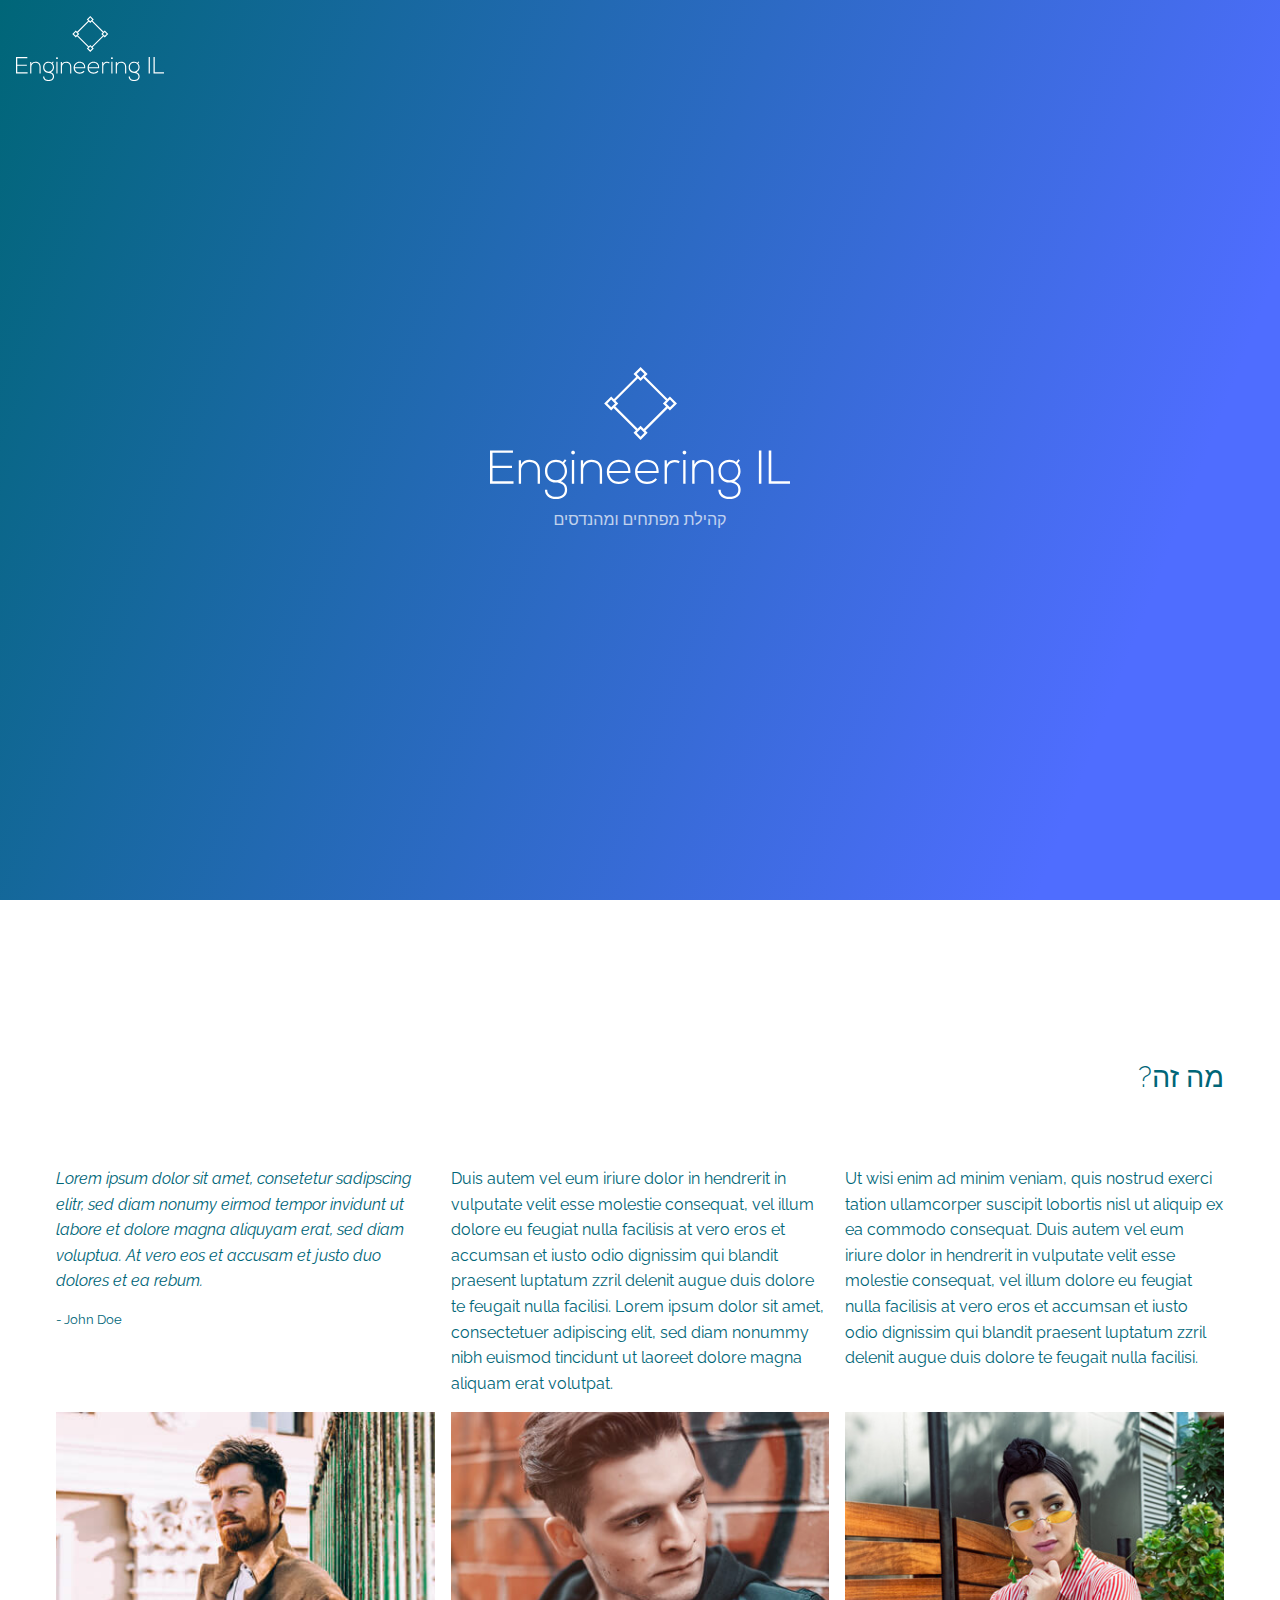
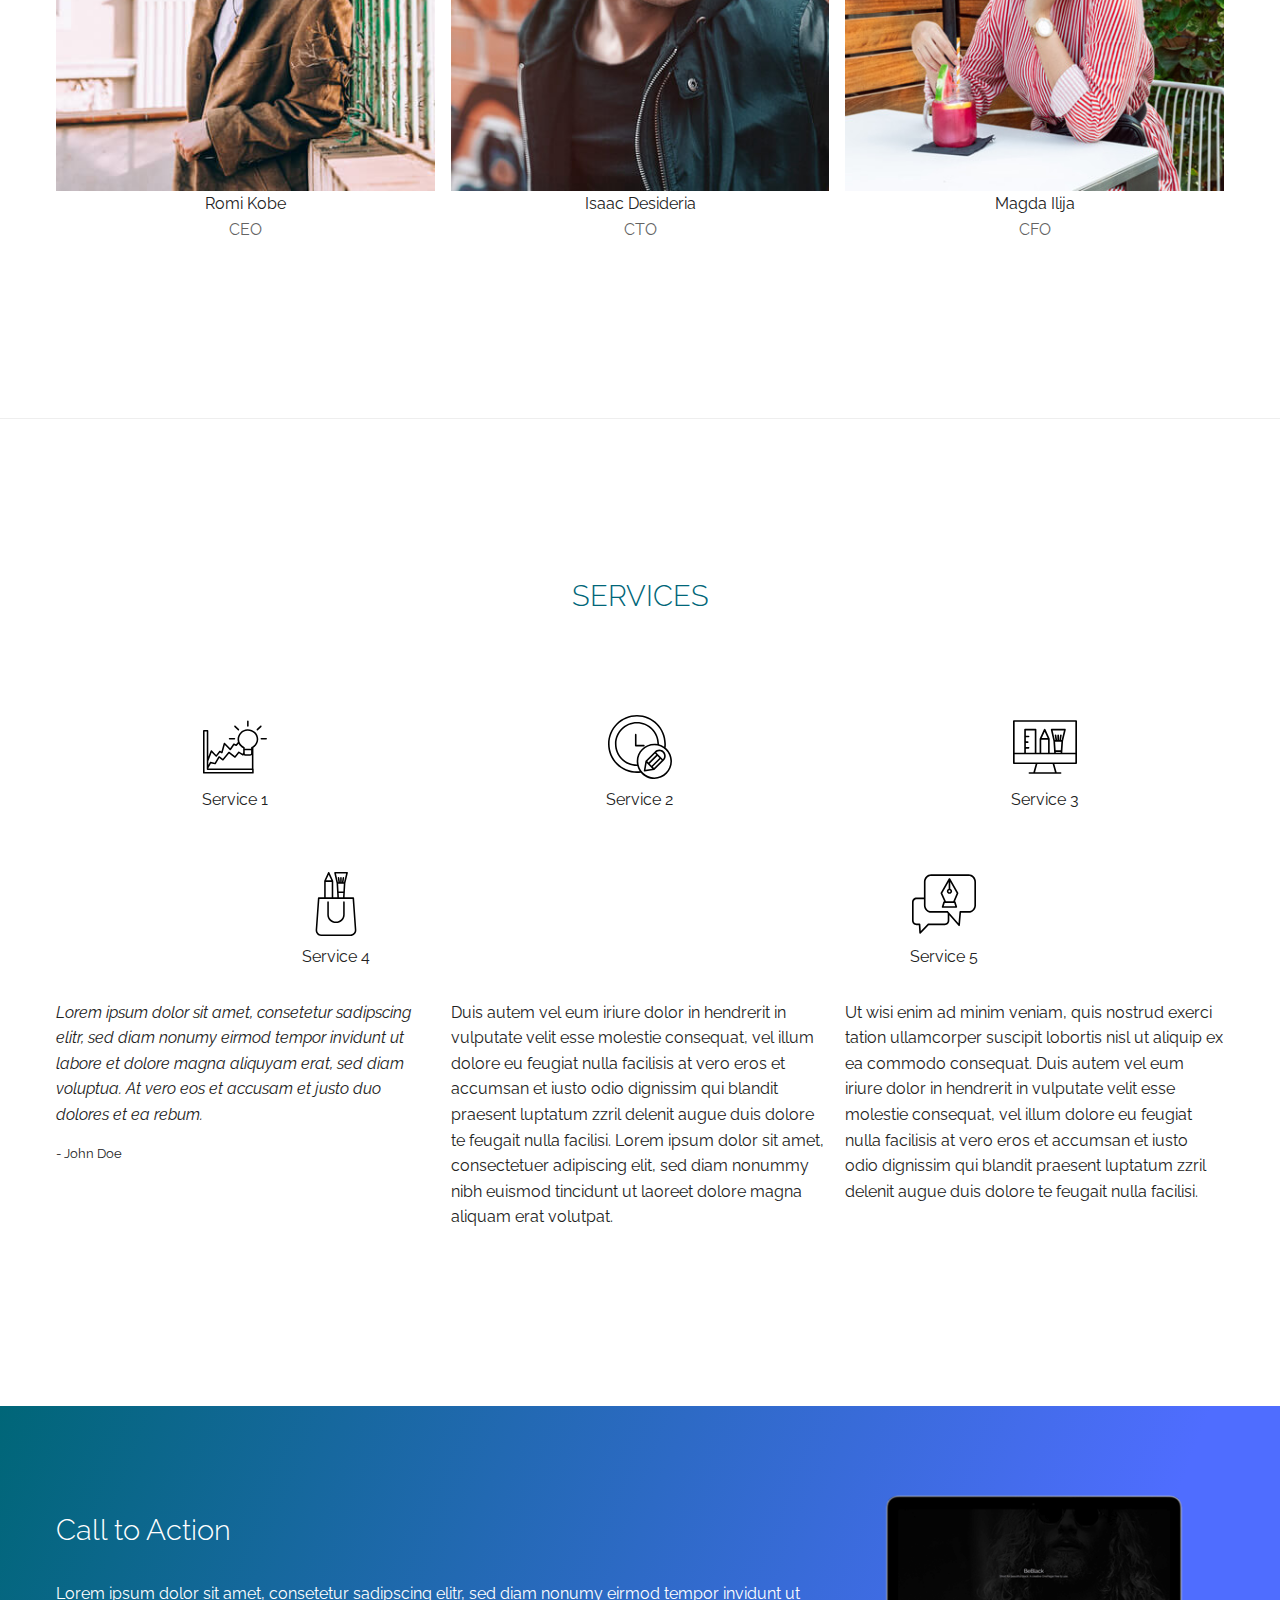
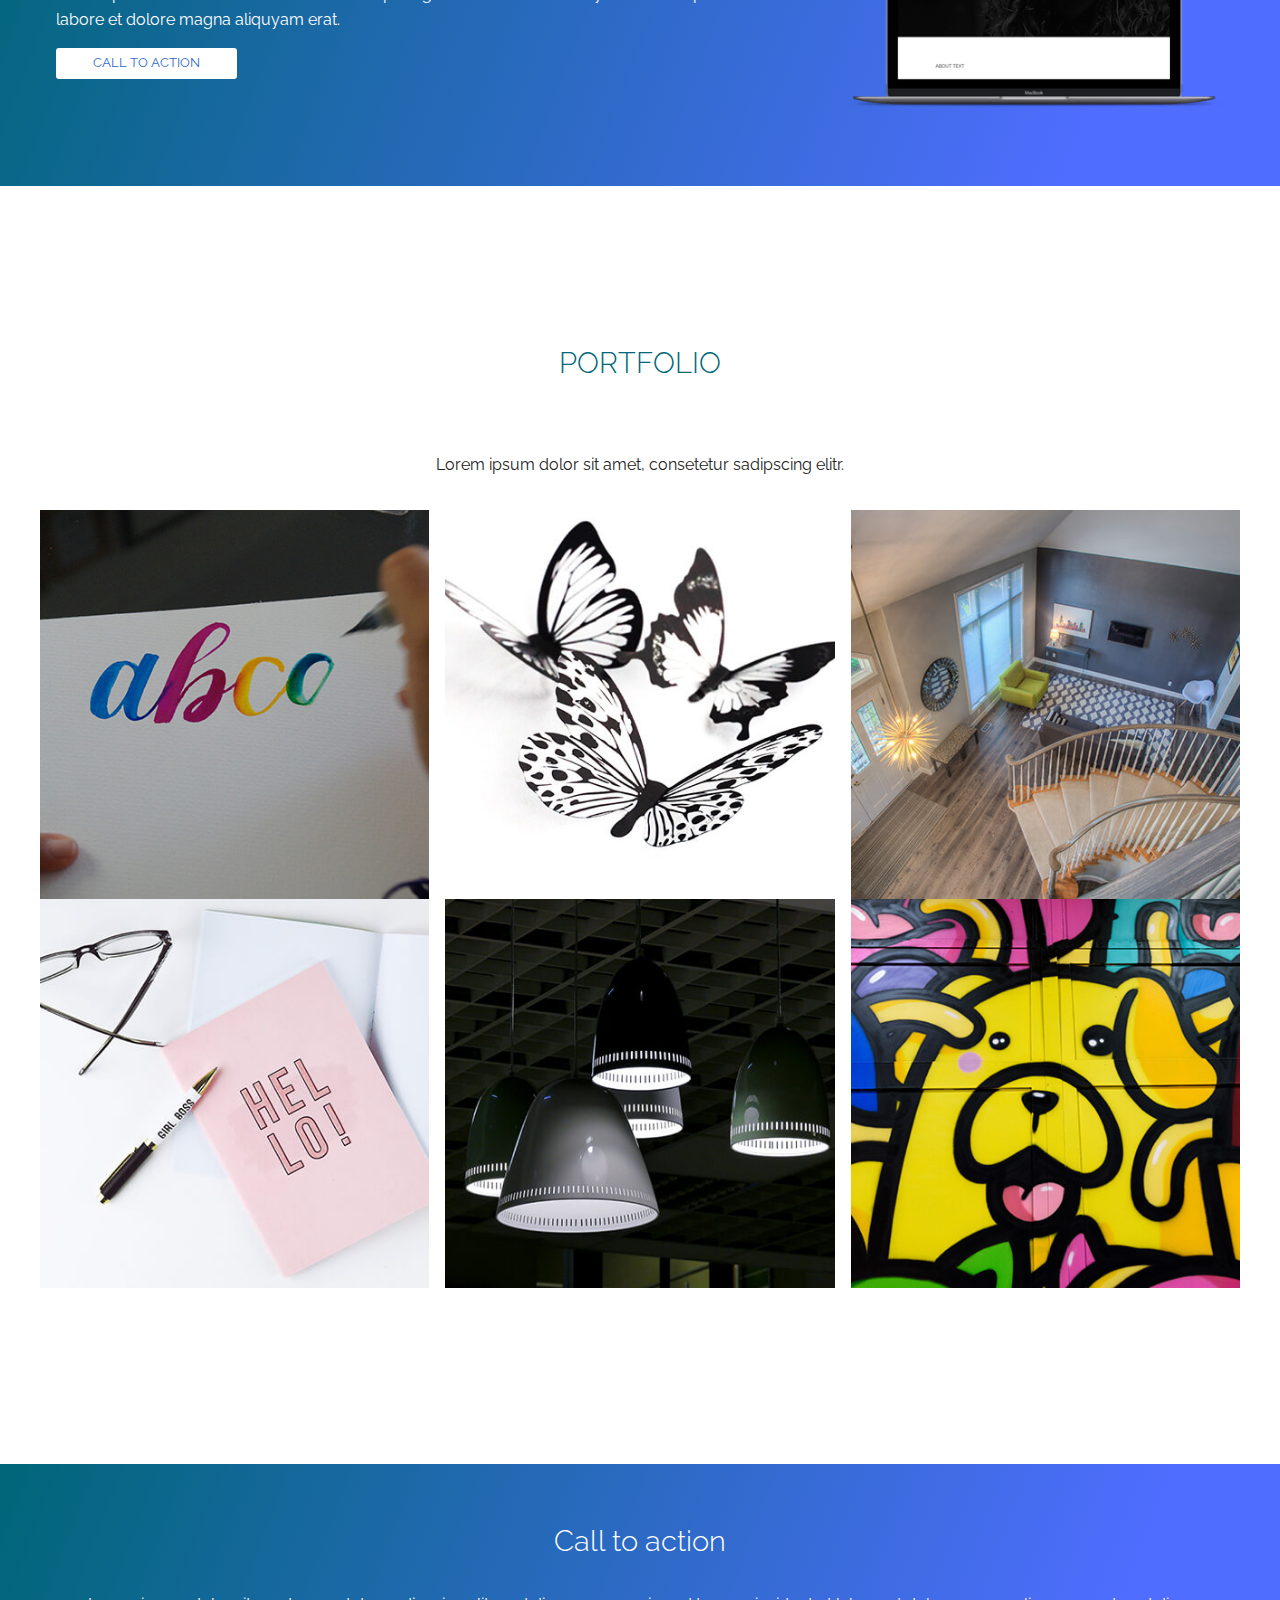
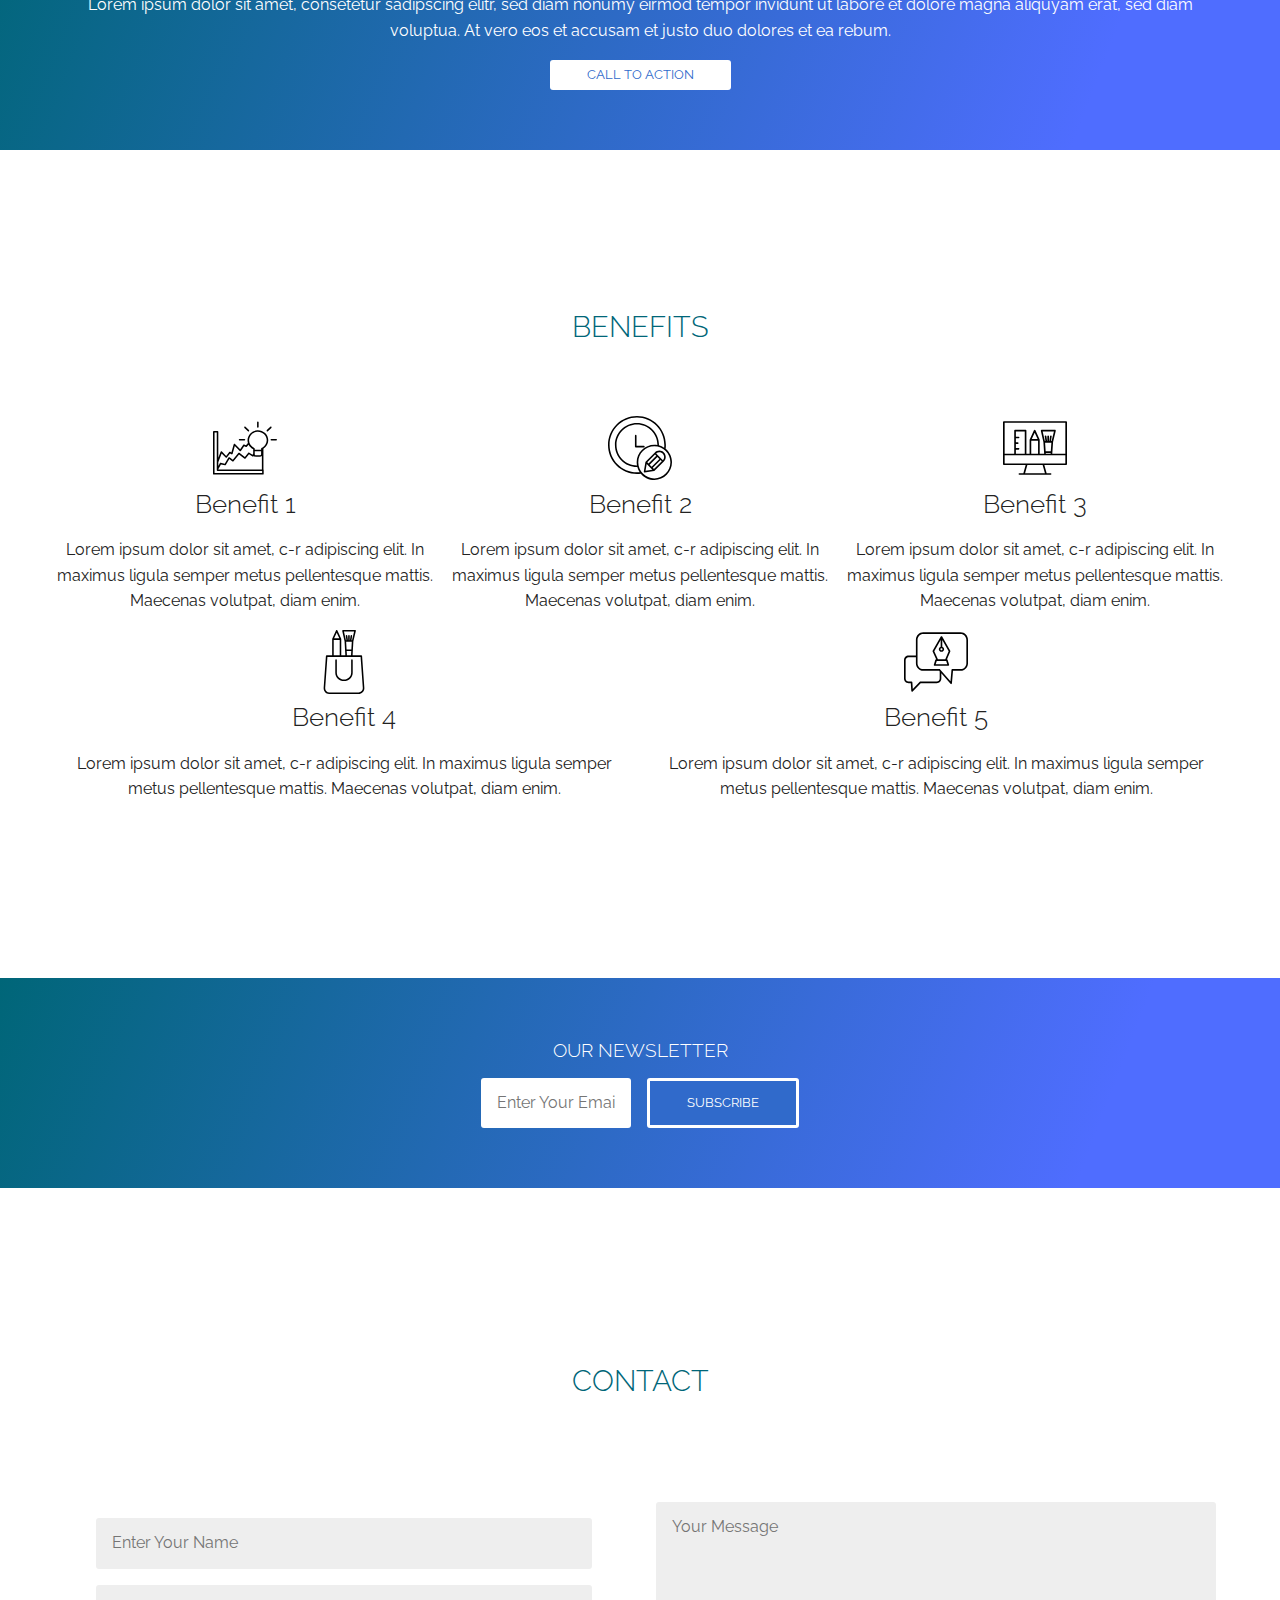
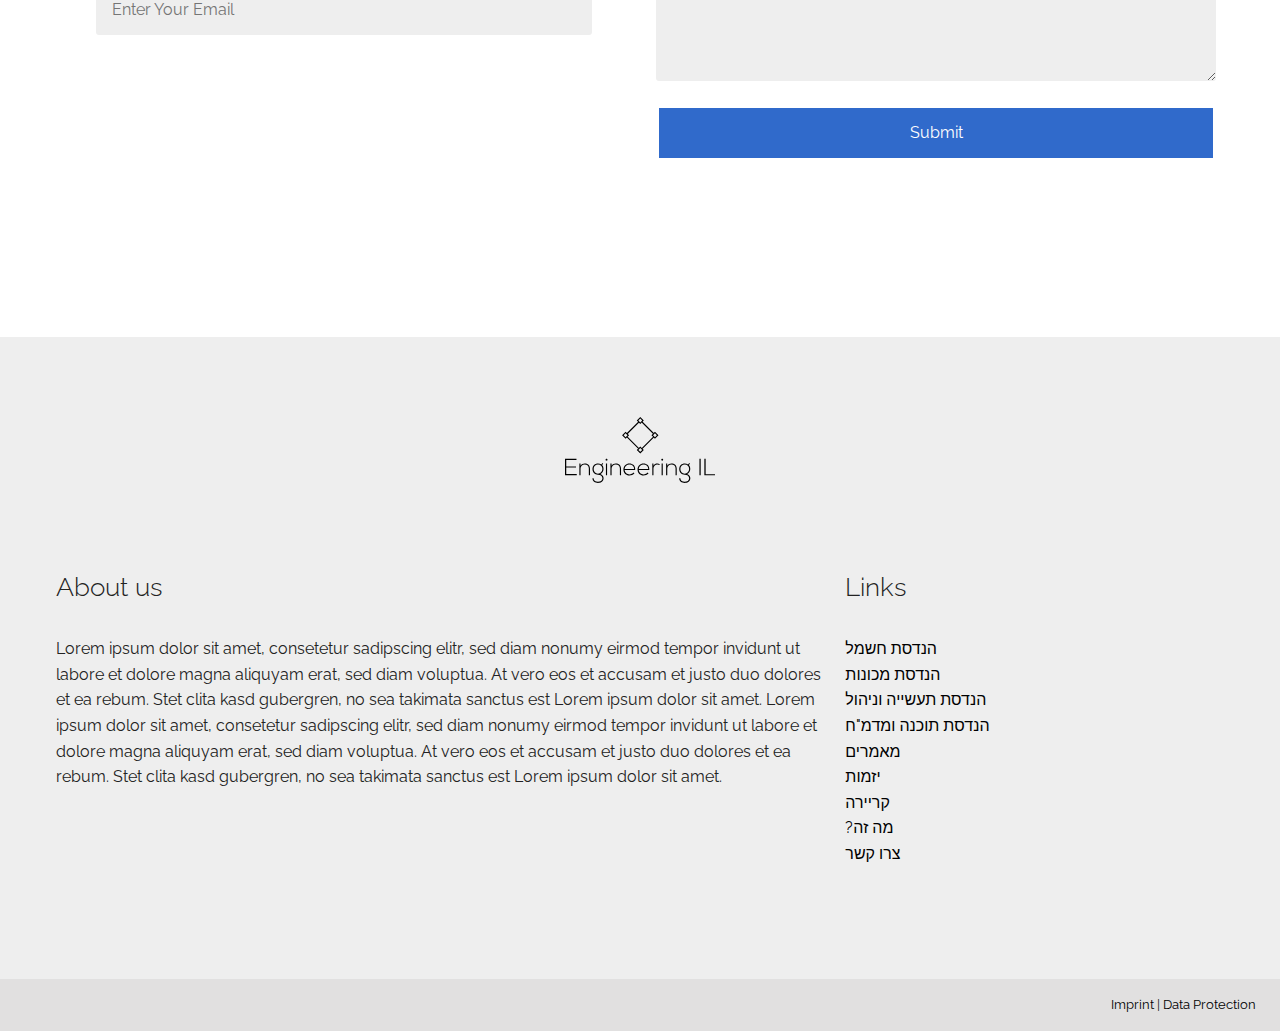
==== index.html @ 6adc267a "uploading website to github" ====
<!DOCTYPE html>
<html lang="de-DE" prefix="og: http://ogp.me/ns#">
    <meta charset="UTF-8">
    <title>Enginnering IL</title>
    <meta name="description" content="Engineering IL - Community of Engineers to grow and develop">
    <!-- <link rel="author" href="https://lautenschlager.de" /> -->
    <link rel="icon" type="image/png" sizes="32x32" href="img/favicon.png"> <!-- Thats the Icon on near the tab name  -->
    <link rel="stylesheet" type="text/css" href="css/normalize.min.css" media="all" />
    <link href="https://fonts.googleapis.com/css?family=Raleway&display=swap" rel="stylesheet">
    <link rel="stylesheet" type="text/css" href="css/flexboxgrid.css" media="all" />
    <link rel="stylesheet" type="text/css" href="css/theme.css" media="all" />
    <link rel="stylesheet" href="https://cdn.jsdelivr.net/npm/bootstrap@4.5.3/dist/css/bootstrap.min.css" integrity="sha384-TX8t27EcRE3e/ihU7zmQxVncDAy5uIKz4rEkgIXeMed4M0jlfIDPvg6uqKI2xXr2" crossorigin="anonymous">
<meta name="viewport" content="widthd=evice-width, initial-scale=1.0" />
</head>
<body>
    <header class="fade-in">
        <div class="navigation-bar flex middle-xs eu_navbar">
            <a href ="index.html"><img  src="logo/vector/default-monochrome-white.svg" class="logo"></a>
            <nav class="end-xs eu_navbar">
                <ul>
                    <li class="dropdown"> <!-- Electrical and Electronics Engineering -->
                        <a href="#" class="dropdown-toggle eu_white_navbarbutton" data-toggle="dropdown" aria-haspopup="true" aria-expanded="false">הנדסת חשמל<span class="caret"></span></a>
                        <ul class="eu_bt dropdown-menu" aria-labelledby="dropdownMenuButton">
                            <li><a class="dropdown-item" href="#">AI</a></li><br>
                            <li><a class="dropdown-item" href="#">מיחשוב קונטי</a></li>
                            <li><a class="dropdown-item" href="#">אלקטרואופטיקה</a></li>
                            <li><a class="dropdown-item" href="#">Chip Design & VLSI</a></li>
                            <li><a class="dropdown-item" href="#">Semiconductors</a></li><br>
                            <li><a class="dropdown-item" href="#">RF</a></li>

                        </ul>
                    </li>

                    <li> <!-- Mechanical Engineering -->
                        <li class="dropdown">
                        <a href="#" class="dropdown-toggle eu_white_navbarbutton" data-toggle="dropdown" aria-haspopup="true" aria-expanded="false">הנדסת מכונות<span class="caret"></span></a>
                        <ul class="eu_bt dropdown-menu" aria-labelledby="dropdownMenuButton">
                            <li><a class="dropdown-item" href="#">placeholder</a></li><br>
                            <li><a class="dropdown-item" href="#">placeholder</a></li>
                            <li><a class="dropdown-item" href="#">placeholder</a></li>
                            <li><a class="dropdown-item" href="#">placeholder</a></li>
                            <li><a class="dropdown-item" href="#">placeholder</a></li><br>
                            <li><a class="dropdown-item" href="#">placeholder</a></li>

                        </ul>
                    </li>

                    <li class="dropdown"><!--  Material Engineering -->
                        <a href="#" class="dropdown-toggle eu_white_navbarbutton" data-toggle="dropdown" aria-haspopup="true" aria-expanded="false">הנדסת חומרים<span class="caret"></span></a>
                        <ul class="eu_bt dropdown-menu" aria-labelledby="dropdownMenuButton">
                            <li><a class="dropdown-item" href="#">placeholder</a></li><br>
                            <li><a class="dropdown-item" href="#">placeholder</a></li>
                            <li><a class="dropdown-item" href="#">placeholder</a></li>
                            <li><a class="dropdown-item" href="#">placeholder</a></li>
                            <li><a class="dropdown-item" href="#">placeholder</a></li><br>
                            <li><a class="dropdown-item" href="#">placeholder</a></li>
                        </ul>
                    </li>

                    <li class="dropdown"> <!-- Industrial Engineering and Management  -->
                        <a href="#" class="dropdown-toggle eu_white_navbarbutton" data-toggle="dropdown" aria-haspopup="true" aria-expanded="false">הנדסת תעשייה וניהול<span class="caret"></span></a>
                        <ul class="eu_bt dropdown-menu" aria-labelledby="dropdownMenuButton">
                            <li><a class="dropdown-item" href="#">placeholder</a></li><br>
                            <li><a class="dropdown-item" href="#">placeholder</a></li>
                            <li><a class="dropdown-item" href="#">placeholder</a></li>
                            <li><a class="dropdown-item" href="#">placeholder</a></li>
                            <li><a class="dropdown-item" href="#">placeholder</a></li><br>
                            <li><a class="dropdown-item" href="#">placeholder</a></li>
                        </ul>
                    </li>

                    <li class="dropdown"> <!-- Computer Science,Soteware Engineering and Information Systems -->
                        <a href="#" class="dropdown-toggle eu_white_navbarbutton" data-toggle="dropdown" aria-haspopup="true" aria-expanded="false">תוכנה מדמ"ח ומערכות מידע<span class="caret"></span></a>
                        <ul class="eu_bt dropdown-menu" aria-labelledby="dropdownMenuButton">
                            <li><a class="dropdown-item" href="#">placeholder</a></li><br>
                            <li><a class="dropdown-item" href="#">placeholder</a></li>
                            <li><a class="dropdown-item" href="#">placeholder</a></li>
                            <li><a class="dropdown-item" href="#">placeholder</a></li>
                            <li><a class="dropdown-item" href="#">placeholder</a></li><br>
                            <li><a class="dropdown-item" href="#">placeholder</a></li>
                        </ul>
                    </li>

                    <li class="dropdown"> <!-- Scientific articles -->
                        <a href="#" class="dropdown-toggle eu_white_navbarbutton" data-toggle="dropdown" aria-haspopup="true" aria-expanded="false">מאמרים<span class="caret"></span></a>
                        <ul class="eu_bt dropdown-menu" aria-labelledby="dropdownMenuButton">
                            <li><a class="dropdown-item" href="#">placeholder</a></li><br>
                            <li><a class="dropdown-item" href="#">placeholder</a></li>
                            <li><a class="dropdown-item" href="#">placeholder</a></li>
                            <li><a class="dropdown-item" href="#">placeholder</a></li>
                            <li><a class="dropdown-item" href="#">placeholder</a></li><br>
                            <li><a class="dropdown-item" href="#">placeholder</a></li>
                        </ul>
                    </li>

                    <li><a class="eu_white_navbarbutton"  href="#benefits">יזמות</a></li> <!-- Entrepreneurship -->

                    <li class="dropdown">
                        <a href="#" class="dropdown-toggle eu_white_navbarbutton" data-toggle="dropdown" aria-haspopup="true" aria-expanded="false">קריירה<span class="caret"></span></a>
                        <ul class="eu_bt dropdown-menu" aria-labelledby="dropdownMenuButton">
                            <li><a class="dropdown-item" href="#">placeholder</a></li><br>
                            <li><a class="dropdown-item" href="#">placeholder</a></li>
                            <li><a class="dropdown-item" href="#">placeholder</a></li>
                            <li><a class="dropdown-item" href="#">placeholder</a></li>
                            <li><a class="dropdown-item" href="#">placeholder</a></li><br>
                            <li><a class="dropdown-item" href="#">placeholder</a></li>
                        </ul><!-- Career and Jobs -->
                    </li>

                    <li class="eu_navbuffer"><a  href="#benefits"></a></li> <!-- buffer -->

                    <li><a class="eu_white_navbarbutton"  href="whatda.html">?מה זה</a></li> <!-- What da? -->

                    <li><a class="eu_white_navbarbutton"  href="#contact">צרו קשר</a></li> <!-- Contact -->

                    <li><a class="eu_white_navbarbutton"  href="theCrew.html">מי אנחנו</a></li><!-- The crew -->
                </ul>
            </nav>
        </div>
              <div class="hero flex middle-xs" style="background-image: linear-gradient(111deg, rgba(0,102,120,1) 0%, rgba(79,109,255,1) 85%);
            }">
            <div class="hero-text">
                <img src="logo/vector/default-monochrome-white.svg" class="middle-xs">
                <p>קהילת מפתחים ומהנדסים</p>
                
              
            </div>
        </div>
    </header>
<div class="wrapper">
    <main>
        <section class="intro" id="about-us">
            <div class="container">
                <div class="row">
                    <div class="col-md">
                        <h2 class="section-title tr">?מה זה</h2>
                    </div>
                </div>
                <div class="row margin-bottom ">
                    <div class="col-md">
                        <p class="highlight section-text">Lorem ipsum dolor sit amet, consetetur sadipscing elitr, sed diam nonumy eirmod tempor invidunt ut labore et dolore magna aliquyam erat, sed diam voluptua. At vero eos et accusam et justo duo dolores et ea rebum.</p>
                        <p class="author section-text">- John Doe</p>
                    </div>
                    <div class="col-md section-text">
                        <p>Duis autem vel eum iriure dolor in hendrerit in vulputate velit esse molestie consequat, vel illum dolore eu feugiat nulla facilisis at vero eros et accumsan et iusto odio dignissim qui blandit praesent luptatum zzril delenit augue duis dolore te feugait nulla facilisi. Lorem ipsum dolor sit amet, consectetuer adipiscing elit, sed diam nonummy nibh euismod tincidunt ut laoreet dolore magna aliquam erat volutpat.</p>
                    </div>
                    <div class="col-md section-text">
                        <p>Ut wisi enim ad minim veniam, quis nostrud exerci tation ullamcorper suscipit lobortis nisl ut aliquip ex ea commodo consequat. Duis autem vel eum iriure dolor in hendrerit in vulputate velit esse molestie consequat, vel illum dolore eu feugiat nulla facilisis at vero eros et accumsan et iusto odio dignissim qui blandit praesent luptatum zzril delenit augue duis dolore te feugait nulla facilisi.</p>
                    </div>
                </div>
                <div class="row team center-xs">
                    <div class="col-md">
                        <div class="hover-outer-box">
                            <img src="img/Romi-Kobe.jpg">
                            <div class="hover-inner-box">
                                <div class="hover-content">
                                    <h3>Romi Kobe</h3>
                                    <p>Lorem ipsum dolor sit amet, consetetur sadipscing elitr.</p>
                                    <a href="#!" target="blank" rel="noopener"><img src="img/facebook-icon.svg" class="team-icon"></a> <a href="#!" target="blank" rel="noopener"><img src="img/twitter-icon.svg" class="team-icon"></a>
                                </div>
                            </div>
                        </div>
                        <p class="team-name">Romi Kobe<br/><span class="position">CEO</span></p>
                    </div>
                    <div class="col-md">
                        <div class="hover-outer-box">
                            <img src="img/Isaac-Desideria.jpg">
                            <div class="hover-inner-box">
                                <div class="hover-content">
                                    <h3>Isaac Desideria</h3>
                                    <p>Lorem ipsum dolor sit amet, consetetur sadipscing elitr.</p>
                                    <a href="#!" target="blank" rel="noopener"><img src="img/facebook-icon.svg" class="team-icon"></a> <a href="#!" target="blank" rel="noopener"><img src="img/twitter-icon.svg" class="team-icon"></a>
                                </div>
                            </div>
                        </div>
                        <p class="team-name">Isaac Desideria<br/><span class="position">CTO</span></p>
                    </div>
                    <div class="col-md">
                        <div class="hover-outer-box">
                            <img src="img/Magda-Ilija.jpg">
                            <div class="hover-inner-box">
                                <div class="hover-content">
                                    <h3>Magda Ilija</h3>
                                    <p>Lorem ipsum dolor sit amet, consetetur sadipscing elitr.</p>
                                    <a href="#!" target="blank" rel="noopener"><img src="img/facebook-icon.svg" class="team-icon"></a> <a href="#!" target="blank" rel="noopener"><img src="img/twitter-icon.svg" class="team-icon"></a>
                                </div>
                            </div>
                        </div>
                        <p class="team-name">Magda Ilija<br/><span class="position">CFO</span></p>
                    </div>
                </div>
            </div>
        </section>
        <hr/>
        <section class="services" id="services">
            <div class="container"> 
                <div class="row">
                    <div class="col-md-12 center-xs">
                        <h2 class="section-title">Services</h2>
                    </div>
                </div>
                <div class="row icon-row">
                    <div class="col-xs center-xs">
                        <img src="img/001-achievement.svg" class="icon"><br/>
                        Service 1
                    </div>
                    <div class="col-xs center-xs">
                        <img src="img/002-pencil.svg" class="icon"><br/>
                        Service 2
                    </div>
                    <div class="col-xs center-xs">
                        <img src="img/003-idea.svg" class="icon"><br/>
                        Service 3
                    </div>
                </div>
                 <div class="row icon-row">
                    <div class="col-xs center-xs">
                        <img src="img/004-shopping-bag.svg" class="icon"><br/>
                        Service 4
                    </div>
                    <div class="col-xs center-xs">
                        <img src="img/005-fountain-pen.svg" class="icon"><br/>
                        Service 5
                    </div>
                </div>
                <div class="row margin-bottom ">
                    <div class="col-md">
                        <p class="highlight">Lorem ipsum dolor sit amet, consetetur sadipscing elitr, sed diam nonumy eirmod tempor invidunt ut labore et dolore magna aliquyam erat, sed diam voluptua. At vero eos et accusam et justo duo dolores et ea rebum.</p>
                        <p class="author">- John Doe</p>
                    </div>
                    <div class="col-md">
                        <p>Duis autem vel eum iriure dolor in hendrerit in vulputate velit esse molestie consequat, vel illum dolore eu feugiat nulla facilisis at vero eros et accumsan et iusto odio dignissim qui blandit praesent luptatum zzril delenit augue duis dolore te feugait nulla facilisi. Lorem ipsum dolor sit amet, consectetuer adipiscing elit, sed diam nonummy nibh euismod tincidunt ut laoreet dolore magna aliquam erat volutpat.</p>
                    </div>
                    <div class="col-md">
                        <p>Ut wisi enim ad minim veniam, quis nostrud exerci tation ullamcorper suscipit lobortis nisl ut aliquip ex ea commodo consequat. Duis autem vel eum iriure dolor in hendrerit in vulputate velit esse molestie consequat, vel illum dolore eu feugiat nulla facilisis at vero eros et accumsan et iusto odio dignissim qui blandit praesent luptatum zzril delenit augue duis dolore te feugait nulla facilisi.</p>
                    </div>
                </div>
            </div>
        </section>
        <section class="cta middle-xs" style="background-image: linear-gradient(111deg, rgba(0,102,120,1) 0%, rgba(79,109,255,1) 85%);
            }">
            <div class="container">
                <div class="row middle-md">
                    <div class="col-md-8">
                        <h2>Call to Action</h2>
                        <p>Lorem ipsum dolor sit amet, consetetur sadipscing elitr, sed diam nonumy eirmod tempor invidunt ut labore et dolore magna aliquyam erat.</p>
                        <a href=""><button class="light">Call to action</button></a>
                    </div>
                    <div class="col-md-4">
                        <img src="img/cta-display.png" class="display">
                    </div>
                </div>
            </div>
        </section>
        <section class="portfolio" id="portfolio">
            <div class="container">
                <div class="row center-xs">
                    <div class="col-md">
                        <h2 class="section-title">Portfolio</h2>
                        <p>Lorem ipsum dolor sit amet, consetetur sadipscing elitr.</p>
                    </div>
                </div>
            </div>
            <div class="padding-small">
                <div class="row margin-bottom-small">
                    <div class="col-md-4">
                        <div class="hover-outer-box">
                            <img src="img/project-1.jpg">
                            <div class="hover-inner-box">
                                <div class="hover-content">
                                    <h3>Projecttitle</h3>
                                    <p>Lorem ipsum dolor sit amet, consetetur sadipscing elitr</p>
                                    <a href=""><button class="light">Call to action</button></a>
                                </div>
                            </div>
                        </div>
                    </div>
                    <div class="col-md-4">
                        <div class="hover-outer-box">
                            <img src="img/project-2.jpg">
                            <div class="hover-inner-box">
                                <div class="hover-content">
                                    <h3>Projecttitle</h3>
                                    <p>Lorem ipsum dolor sit amet, consetetur sadipscing elitr</p>
                                    <a href=""><button class="light">Call to action</button></a>
                                </div>
                            </div>
                        </div>
                    </div>
                    <div class="col-md-4">
                        <div class="hover-outer-box">
                            <img src="img/project-3.jpg">
                            <div class="hover-inner-box">
                                <div class="hover-content">
                                    <h3>Projecttitle</h3>
                                    <p>Lorem ipsum dolor sit amet, consetetur sadipscing elitr</p>
                                    <a href=""><button class="light">Call to action</button></a>
                                </div>
                            </div>
                        </div>
                    </div>
                </div>
                <div class="row margin-bottom-small">
                    <div class="col-md-4">
                        <div class="hover-outer-box">
                            <img src="img/project-4.jpg">
                            <div class="hover-inner-box">
                                <div class="hover-content">
                                    <h3>Projecttitle</h3>
                                    <p>Lorem ipsum dolor sit amet, consetetur sadipscing elitr</p>
                                    <a href=""><button class="light">Call to action</button></a>
                                </div>
                            </div>
                        </div>
                    </div>
                    <div class="col-md-4">
                        <div class="hover-outer-box">
                            <img src="img/project-5.jpg">
                            <div class="hover-inner-box">
                                <div class="hover-content">
                                    <h3>Projecttitle</h3>
                                    <p>Lorem ipsum dolor sit amet, consetetur sadipscing elitr</p>
                                    <a href=""><button class="light">Call to action</button></a>
                                </div>
                            </div>
                        </div>
                    </div>
                    <div class="col-md-4">
                        <div class="hover-outer-box">
                            <img src="img/project-6.jpg">
                            <div class="hover-inner-box">
                                <div class="hover-content">
                                    <h3>Projecttitle</h3>
                                    <p>Lorem ipsum dolor sit amet, consetetur sadipscing elitr</p>
                                    <a href=""><button class="light">Call to action</button></a>
                                </div>
                            </div>
                        </div>
                    </div>
                </div>
            </section>
            <section class="cta" style="background-image: linear-gradient(111deg, rgba(0,102,120,1) 0%, rgba(79,109,255,1) 85%);
            }">
                <div class="container">
                    <div class="row center-xs">
                        <div class="col-md">
                            <h2>Call to action</h2>
                            <p>Lorem ipsum dolor sit amet, consetetur sadipscing elitr, sed diam nonumy eirmod tempor invidunt ut labore et dolore magna aliquyam erat, sed diam voluptua. At vero eos et accusam et justo duo dolores et ea rebum.</p>
                            <a href=""><button class="light">Call to action</button></a>
                        </div>
                    </div>
                </div>
            </section>
            <section class="blurbs" id="benefits">
                <div class="container">
                    <div class="row">
                        <div class="col-md center-xs">
                            <h2 class="section-title">Benefits</h2>
                        </div>
                    </div>
                    <div class="row margin-bottom-small center-xs">
                        <div class="col-md">
                            <img src="img/001-achievement.svg" class="icon ">
                            <h3>Benefit 1</h3>
                            <p>Lorem ipsum dolor sit amet, c-r adipiscing elit. In maximus ligula semper metus pellentesque mattis. Maecenas volutpat, diam enim. </p>
                        </div>
                        <div class="col-md">
                            <img src="img/002-pencil.svg" class="icon">
                            <h3>Benefit 2</h3>
                            <p>Lorem ipsum dolor sit amet, c-r adipiscing elit. In maximus ligula semper metus pellentesque mattis. Maecenas volutpat, diam enim. </p>
                        </div>
                        <div class="col-md">
                            <img src="img/003-idea.svg" class="icon">
                            <h3>Benefit 3</h3>
                            <p>Lorem ipsum dolor sit amet, c-r adipiscing elit. In maximus ligula semper metus pellentesque mattis. Maecenas volutpat, diam enim. </p>
                        </div>
                    </div>
                    <div class="row center-xs">
                        <div class="col-md">
                            <img src="img/004-shopping-bag.svg" class="icon">
                            <h3>Benefit 4</h3>
                            <p>Lorem ipsum dolor sit amet, c-r adipiscing elit. In maximus ligula semper metus pellentesque mattis. Maecenas volutpat, diam enim. </p>
                        </div>
                        <div class="col-md">
                            <img src="img/005-fountain-pen.svg" class="icon">
                            <h3>Benefit 5</h3>
                            <p>Lorem ipsum dolor sit amet, c-r adipiscing elit. In maximus ligula semper metus pellentesque mattis. Maecenas volutpat, diam enim. </p>
                        </div>
                    </div>
                </div>
            </section>
            <section class="newsletter eu_linear-bg">
                <div class="container">
                    <div class="row center-xs">
                        <div class="col-md ">
                            <h2 class="eu_white-text">Our newsletter</h2>
                            <form class="flex center-xs">
                                <input placeholder="Enter Your Email" type="email" required="" name="">
                                <button class="eu_blue-bg">SUBSCRIBE</button>
                            </form> 
                        </div>
                    </div>
                </div>
            </section>
            <section class="contact" id="contact">
                <div class="container">
                    <div class="row">
                        <div class="col-md center-xs">
                            <h2 class="section-title">Contact</h2>
                        </div>
                    </div>
                    <div class="row margin-bottom-small center-xs">
                    </div>
                    <form action="">
                        <div class="row margin-bottom-small center-xs">

                            <div class="col-md padding-small">
                                <div class="row">
                                    <div class="col-md">
                                        <input placeholder="Enter Your Name" type="text" name="" value="" class="margin-bottom-small">
                                        <input placeholder="Enter Your Email" type="email" name=""  value="">
                                    </div>
                                </div>
                            </div>
                            <div class="col-md padding-small">
                                <textarea placeholder="Your Message" name="" rows="8" class="margin-bottom-small"></textarea>
                                <input type="submit" value="Submit" class="eu_blue-bg">
                            </div>
                        </div>
                    </form>
                </div>
            </section>
        </main>
    </div>
    <footer>
        <div class="container">
            <div class="row">
                <div class="col-md center-xs">
                    <img src="logo/vector/default-monochrome-black.svg" class="margin-bottom" style="max-width: 150px;">
                </div>
            </div>
            <div class="row margin-bottom-small">
                <div class="col-md-8">
                    <h3>About us</h3>
                    <p>Lorem ipsum dolor sit amet, consetetur sadipscing elitr, sed diam nonumy eirmod tempor invidunt ut labore et dolore magna aliquyam erat, sed diam voluptua. At vero eos et accusam et justo duo dolores et ea rebum. Stet clita kasd gubergren, no sea takimata sanctus est Lorem ipsum dolor sit amet. Lorem ipsum dolor sit amet, consetetur sadipscing elitr, sed diam nonumy eirmod tempor invidunt ut labore et dolore magna aliquyam erat, sed diam voluptua. At vero eos et accusam et justo duo dolores et ea rebum. Stet clita kasd gubergren, no sea takimata sanctus est Lorem ipsum dolor sit amet.</p>
                </div>
                <div class="col-md-4">
                    <h3>Links</h3>
                    <ul>
                    <li><a href="#services">הנדסת חשמל</a></li>
                    <li><a href="#services">הנדסת מכונות</a></li>
                    <li><a href="#services">הנדסת תעשייה וניהול</a></li>
                    <li><a href="#services">הנדסת תוכנה ומדמ"ח</a></li>
                    <li><a href="#portfolio">מאמרים</a></li>
                    <li><a href="#benefits">יזמות</a></li>
                    <li><a href="#benefits">קריירה</a></li>
                    <li><a href="#benefits"> </a></li>
                    <li><a href="#about-us">?מה זה</a></li>
                    <li><a href="#contact">צרו קשר</a></li>
                    </ul>
                </div>
            </div>
            <div class="row">
                <div class="col-md ">

                        <path d="M24 4.557c-.883.392-1.832.656-2.828.775 1.017-.609 1.798-1.574 2.165-2.724-.951.564-2.005.974-3.127 1.195-.897-.957-2.178-1.555-3.594-1.555-3.179 0-5.515 2.966-4.797 6.045-4.091-.205-7.719-2.165-10.148-5.144-1.29 2.213-.669 5.108 1.523 6.574-.806-.026-1.566-.247-2.229-.616-.054 2.281 1.581 4.415 3.949 4.89-.693.188-1.452.232-2.224.084.626 1.956 2.444 3.379 4.6 3.419-2.07 1.623-4.678 2.348-7.29 2.04 2.179 1.397 4.768 2.212 7.548 2.212 9.142 0 14.307-7.721 13.995-14.646.962-.695 1.797-1.562 2.457-2.549z"></path>
                    </svg></a></p>
                </div>

            </div>
        </div>
    </footer>

    <div class="row secondary-footer">
     <div class="col-md end-md">
         <p><a href="#">Imprint</a> | <a href="#">Data Protection</a></p>                
     </div>
 </div>
<script src="https://code.jquery.com/jquery-3.5.1.slim.min.js" integrity="sha384-DfXdz2htPH0lsSSs5nCTpuj/zy4C+OGpamoFVy38MVBnE+IbbVYUew+OrCXaRkfj" crossorigin="anonymous"></script>
<script src="https://cdn.jsdelivr.net/npm/bootstrap@4.5.3/dist/js/bootstrap.bundle.min.js" integrity="sha384-ho+j7jyWK8fNQe+A12Hb8AhRq26LrZ/JpcUGGOn+Y7RsweNrtN/tE3MoK7ZeZDyx" crossorigin="anonymous"></script>
 <script src="https://cdn.polyfill.io/v2/polyfill.min.js?callback=polyfillsAreLoaded" defer></script>
 <script src="https://ajax.googleapis.com/ajax/libs/jquery/3.4.1/jquery.min.js"></script>
 <script src="js/script.js" defer></script>
</body>
</html>
---- css/flexboxgrid.css ----
.container-fluid,
.container {
  margin-right: auto;
  margin-left: auto;
}

.container-fluid {
  padding-right: 2rem;
  padding-left: 2rem;
}

.row {
  box-sizing: border-box;
  display: -webkit-box;
  display: -ms-flexbox;
  display: flex;
  -webkit-box-flex: 0;
  -ms-flex: 0 1 auto;
  flex: 0 1 auto;
  -webkit-box-orient: horizontal;
  -webkit-box-direction: normal;
  -ms-flex-direction: row;
  flex-direction: row;
  -ms-flex-wrap: wrap;
  flex-wrap: wrap;
  margin-right: -0.5rem;
  margin-left: -0.5rem;
}

.row.reverse {
  -webkit-box-orient: horizontal;
  -webkit-box-direction: reverse;
  -ms-flex-direction: row-reverse;
  flex-direction: row-reverse;
}

.col.reverse {
  -webkit-box-orient: vertical;
  -webkit-box-direction: reverse;
  -ms-flex-direction: column-reverse;
  flex-direction: column-reverse;
}

.col-xs,
.col-xs-1,
.col-xs-2,
.col-xs-3,
.col-xs-4,
.col-xs-5,
.col-xs-6,
.col-xs-7,
.col-xs-8,
.col-xs-9,
.col-xs-10,
.col-xs-11,
.col-xs-12,
.col-xs-offset-0,
.col-xs-offset-1,
.col-xs-offset-2,
.col-xs-offset-3,
.col-xs-offset-4,
.col-xs-offset-5,
.col-xs-offset-6,
.col-xs-offset-7,
.col-xs-offset-8,
.col-xs-offset-9,
.col-xs-offset-10,
.col-xs-offset-11,
.col-xs-offset-12 {
  box-sizing: border-box;
  -webkit-box-flex: 0;
  -ms-flex: 0 0 auto;
  flex: 0 0 auto;
  padding-right: 0.5rem;
  padding-left: 0.5rem;
}

.col-xs {
  -webkit-box-flex: 1;
  -ms-flex-positive: 1;
  flex-grow: 1;
  -ms-flex-preferred-size: 0;
  flex-basis: 0;
  max-width: 100%;
}

.col-xs-1 {
  -ms-flex-preferred-size: 8.33333333%;
  flex-basis: 8.33333333%;
  max-width: 8.33333333%;
}

.col-xs-2 {
  -ms-flex-preferred-size: 16.66666667%;
  flex-basis: 16.66666667%;
  max-width: 16.66666667%;
}

.col-xs-3 {
  -ms-flex-preferred-size: 25%;
  flex-basis: 25%;
  max-width: 25%;
}

.col-xs-4 {
  -ms-flex-preferred-size: 33.33333333%;
  flex-basis: 33.33333333%;
  max-width: 33.33333333%;
}

.col-xs-5 {
  -ms-flex-preferred-size: 41.66666667%;
  flex-basis: 41.66666667%;
  max-width: 41.66666667%;
}

.col-xs-6 {
  -ms-flex-preferred-size: 50%;
  flex-basis: 50%;
  max-width: 50%;
}

.col-xs-7 {
  -ms-flex-preferred-size: 58.33333333%;
  flex-basis: 58.33333333%;
  max-width: 58.33333333%;
}

.col-xs-8 {
  -ms-flex-preferred-size: 66.66666667%;
  flex-basis: 66.66666667%;
  max-width: 66.66666667%;
}

.col-xs-9 {
  -ms-flex-preferred-size: 75%;
  flex-basis: 75%;
  max-width: 75%;
}

.col-xs-10 {
  -ms-flex-preferred-size: 83.33333333%;
  flex-basis: 83.33333333%;
  max-width: 83.33333333%;
}

.col-xs-11 {
  -ms-flex-preferred-size: 91.66666667%;
  flex-basis: 91.66666667%;
  max-width: 91.66666667%;
}

.col-xs-12 {
  -ms-flex-preferred-size: 100%;
  flex-basis: 100%;
  max-width: 100%;
}

.col-xs-offset-0 {
  margin-left: 0;
}

.col-xs-offset-1 {
  margin-left: 8.33333333%;
}

.col-xs-offset-2 {
  margin-left: 16.66666667%;
}

.col-xs-offset-3 {
  margin-left: 25%;
}

.col-xs-offset-4 {
  margin-left: 33.33333333%;
}

.col-xs-offset-5 {
  margin-left: 41.66666667%;
}

.col-xs-offset-6 {
  margin-left: 50%;
}

.col-xs-offset-7 {
  margin-left: 58.33333333%;
}

.col-xs-offset-8 {
  margin-left: 66.66666667%;
}

.col-xs-offset-9 {
  margin-left: 75%;
}

.col-xs-offset-10 {
  margin-left: 83.33333333%;
}

.col-xs-offset-11 {
  margin-left: 91.66666667%;
}

.start-xs {
  -webkit-box-pack: start;
  -ms-flex-pack: start;
  justify-content: flex-start;
  text-align: start;
}

.center-xs {
  -webkit-box-pack: center;
  -ms-flex-pack: center;
  justify-content: center;
  text-align: center;
}

.end-xs {
  -webkit-box-pack: end;
  -ms-flex-pack: end;
  justify-content: flex-end;
  text-align: end;
}

.top-xs {
  -webkit-box-align: start;
  -ms-flex-align: start;
  align-items: flex-start;
}

.middle-xs {
  -webkit-box-align: center;
  -ms-flex-align: center;
  align-items: center;
}

.bottom-xs {
  -webkit-box-align: end;
  -ms-flex-align: end;
  align-items: flex-end;
}

.around-xs {
  -ms-flex-pack: distribute;
  justify-content: space-around;
}

.between-xs {
  -webkit-box-pack: justify;
  -ms-flex-pack: justify;
  justify-content: space-between;
}

.first-xs {
  -webkit-box-ordinal-group: 0;
  -ms-flex-order: -1;
  order: -1;
}

.last-xs {
  -webkit-box-ordinal-group: 2;
  -ms-flex-order: 1;
  order: 1;
}

@media only screen and (min-width: 48em) {
  .container {
    width: 49rem;
  }

  .col-sm,
  .col-sm-1,
  .col-sm-2,
  .col-sm-3,
  .col-sm-4,
  .col-sm-5,
  .col-sm-6,
  .col-sm-7,
  .col-sm-8,
  .col-sm-9,
  .col-sm-10,
  .col-sm-11,
  .col-sm-12,
  .col-sm-offset-0,
  .col-sm-offset-1,
  .col-sm-offset-2,
  .col-sm-offset-3,
  .col-sm-offset-4,
  .col-sm-offset-5,
  .col-sm-offset-6,
  .col-sm-offset-7,
  .col-sm-offset-8,
  .col-sm-offset-9,
  .col-sm-offset-10,
  .col-sm-offset-11,
  .col-sm-offset-12 {
    box-sizing: border-box;
    -webkit-box-flex: 0;
    -ms-flex: 0 0 auto;
    flex: 0 0 auto;
    padding-right: 0.5rem;
    padding-left: 0.5rem;
  }

  .col-sm {
    -webkit-box-flex: 1;
    -ms-flex-positive: 1;
    flex-grow: 1;
    -ms-flex-preferred-size: 0;
    flex-basis: 0;
    max-width: 100%;
  }

  .col-sm-1 {
    -ms-flex-preferred-size: 8.33333333%;
    flex-basis: 8.33333333%;
    max-width: 8.33333333%;
  }

  .col-sm-2 {
    -ms-flex-preferred-size: 16.66666667%;
    flex-basis: 16.66666667%;
    max-width: 16.66666667%;
  }

  .col-sm-3 {
    -ms-flex-preferred-size: 25%;
    flex-basis: 25%;
    max-width: 25%;
  }

  .col-sm-4 {
    -ms-flex-preferred-size: 33.33333333%;
    flex-basis: 33.33333333%;
    max-width: 33.33333333%;
  }

  .col-sm-5 {
    -ms-flex-preferred-size: 41.66666667%;
    flex-basis: 41.66666667%;
    max-width: 41.66666667%;
  }

  .col-sm-6 {
    -ms-flex-preferred-size: 50%;
    flex-basis: 50%;
    max-width: 50%;
  }

  .col-sm-7 {
    -ms-flex-preferred-size: 58.33333333%;
    flex-basis: 58.33333333%;
    max-width: 58.33333333%;
  }

  .col-sm-8 {
    -ms-flex-preferred-size: 66.66666667%;
    flex-basis: 66.66666667%;
    max-width: 66.66666667%;
  }

  .col-sm-9 {
    -ms-flex-preferred-size: 75%;
    flex-basis: 75%;
    max-width: 75%;
  }

  .col-sm-10 {
    -ms-flex-preferred-size: 83.33333333%;
    flex-basis: 83.33333333%;
    max-width: 83.33333333%;
  }

  .col-sm-11 {
    -ms-flex-preferred-size: 91.66666667%;
    flex-basis: 91.66666667%;
    max-width: 91.66666667%;
  }

  .col-sm-12 {
    -ms-flex-preferred-size: 100%;
    flex-basis: 100%;
    max-width: 100%;
  }

  .col-sm-offset-0 {
    margin-left: 0;
  }

  .col-sm-offset-1 {
    margin-left: 8.33333333%;
  }

  .col-sm-offset-2 {
    margin-left: 16.66666667%;
  }

  .col-sm-offset-3 {
    margin-left: 25%;
  }

  .col-sm-offset-4 {
    margin-left: 33.33333333%;
  }

  .col-sm-offset-5 {
    margin-left: 41.66666667%;
  }

  .col-sm-offset-6 {
    margin-left: 50%;
  }

  .col-sm-offset-7 {
    margin-left: 58.33333333%;
  }

  .col-sm-offset-8 {
    margin-left: 66.66666667%;
  }

  .col-sm-offset-9 {
    margin-left: 75%;
  }

  .col-sm-offset-10 {
    margin-left: 83.33333333%;
  }

  .col-sm-offset-11 {
    margin-left: 91.66666667%;
  }

  .start-sm {
    -webkit-box-pack: start;
    -ms-flex-pack: start;
    justify-content: flex-start;
    text-align: start;
  }

  .center-sm {
    -webkit-box-pack: center;
    -ms-flex-pack: center;
    justify-content: center;
    text-align: center;
  }

  .end-sm {
    -webkit-box-pack: end;
    -ms-flex-pack: end;
    justify-content: flex-end;
    text-align: end;
  }

  .top-sm {
    -webkit-box-align: start;
    -ms-flex-align: start;
    align-items: flex-start;
  }

  .middle-sm {
    -webkit-box-align: center;
    -ms-flex-align: center;
    align-items: center;
  }

  .bottom-sm {
    -webkit-box-align: end;
    -ms-flex-align: end;
    align-items: flex-end;
  }

  .around-sm {
    -ms-flex-pack: distribute;
    justify-content: space-around;
  }

  .between-sm {
    -webkit-box-pack: justify;
    -ms-flex-pack: justify;
    justify-content: space-between;
  }

  .first-sm {
    -webkit-box-ordinal-group: 0;
    -ms-flex-order: -1;
    order: -1;
  }

  .last-sm {
    -webkit-box-ordinal-group: 2;
    -ms-flex-order: 1;
    order: 1;
  }
}

@media only screen and (min-width: 64em) {
  .container {
    width: 65rem;
  }

  .col-md,
  .col-md-1,
  .col-md-2,
  .col-md-3,
  .col-md-4,
  .col-md-5,
  .col-md-6,
  .col-md-7,
  .col-md-8,
  .col-md-9,
  .col-md-10,
  .col-md-11,
  .col-md-12,
  .col-md-offset-0,
  .col-md-offset-1,
  .col-md-offset-2,
  .col-md-offset-3,
  .col-md-offset-4,
  .col-md-offset-5,
  .col-md-offset-6,
  .col-md-offset-7,
  .col-md-offset-8,
  .col-md-offset-9,
  .col-md-offset-10,
  .col-md-offset-11,
  .col-md-offset-12 {
    box-sizing: border-box;
    -webkit-box-flex: 0;
    -ms-flex: 0 0 auto;
    flex: 0 0 auto;
    padding-right: 0.5rem;
    padding-left: 0.5rem;
  }

  .col-md {
    -webkit-box-flex: 1;
    -ms-flex-positive: 1;
    flex-grow: 1;
    -ms-flex-preferred-size: 0;
    flex-basis: 0;
    max-width: 100%;
  }

  .col-md-1 {
    -ms-flex-preferred-size: 8.33333333%;
    flex-basis: 8.33333333%;
    max-width: 8.33333333%;
  }

  .col-md-2 {
    -ms-flex-preferred-size: 16.66666667%;
    flex-basis: 16.66666667%;
    max-width: 16.66666667%;
  }

  .col-md-3 {
    -ms-flex-preferred-size: 25%;
    flex-basis: 25%;
    max-width: 25%;
  }

  .col-md-4 {
    -ms-flex-preferred-size: 33.33333333%;
    flex-basis: 33.33333333%;
    max-width: 33.33333333%;
  }

  .col-md-5 {
    -ms-flex-preferred-size: 41.66666667%;
    flex-basis: 41.66666667%;
    max-width: 41.66666667%;
  }

  .col-md-6 {
    -ms-flex-preferred-size: 50%;
    flex-basis: 50%;
    max-width: 50%;
  }

  .col-md-7 {
    -ms-flex-preferred-size: 58.33333333%;
    flex-basis: 58.33333333%;
    max-width: 58.33333333%;
  }

  .col-md-8 {
    -ms-flex-preferred-size: 66.66666667%;
    flex-basis: 66.66666667%;
    max-width: 66.66666667%;
  }

  .col-md-9 {
    -ms-flex-preferred-size: 75%;
    flex-basis: 75%;
    max-width: 75%;
  }

  .col-md-10 {
    -ms-flex-preferred-size: 83.33333333%;
    flex-basis: 83.33333333%;
    max-width: 83.33333333%;
  }

  .col-md-11 {
    -ms-flex-preferred-size: 91.66666667%;
    flex-basis: 91.66666667%;
    max-width: 91.66666667%;
  }

  .col-md-12 {
    -ms-flex-preferred-size: 100%;
    flex-basis: 100%;
    max-width: 100%;
  }

  .col-md-offset-0 {
    margin-left: 0;
  }

  .col-md-offset-1 {
    margin-left: 8.33333333%;
  }

  .col-md-offset-2 {
    margin-left: 16.66666667%;
  }

  .col-md-offset-3 {
    margin-left: 25%;
  }

  .col-md-offset-4 {
    margin-left: 33.33333333%;
  }

  .col-md-offset-5 {
    margin-left: 41.66666667%;
  }

  .col-md-offset-6 {
    margin-left: 50%;
  }

  .col-md-offset-7 {
    margin-left: 58.33333333%;
  }

  .col-md-offset-8 {
    margin-left: 66.66666667%;
  }

  .col-md-offset-9 {
    margin-left: 75%;
  }

  .col-md-offset-10 {
    margin-left: 83.33333333%;
  }

  .col-md-offset-11 {
    margin-left: 91.66666667%;
  }

  .start-md {
    -webkit-box-pack: start;
    -ms-flex-pack: start;
    justify-content: flex-start;
    text-align: start;
  }

  .center-md {
    -webkit-box-pack: center;
    -ms-flex-pack: center;
    justify-content: center;
    text-align: center;
  }

  .end-md {
    -webkit-box-pack: end;
    -ms-flex-pack: end;
    justify-content: flex-end;
    text-align: end;
  }

  .top-md {
    -webkit-box-align: start;
    -ms-flex-align: start;
    align-items: flex-start;
  }

  .middle-md {
    -webkit-box-align: center;
    -ms-flex-align: center;
    align-items: center;
  }

  .bottom-md {
    -webkit-box-align: end;
    -ms-flex-align: end;
    align-items: flex-end;
  }

  .around-md {
    -ms-flex-pack: distribute;
    justify-content: space-around;
  }

  .between-md {
    -webkit-box-pack: justify;
    -ms-flex-pack: justify;
    justify-content: space-between;
  }

  .first-md {
    -webkit-box-ordinal-group: 0;
    -ms-flex-order: -1;
    order: -1;
  }

  .last-md {
    -webkit-box-ordinal-group: 2;
    -ms-flex-order: 1;
    order: 1;
  }
}

@media only screen and (min-width: 75em) {
  .container {
    width: 76rem;
  }

  .col-lg,
  .col-lg-1,
  .col-lg-2,
  .col-lg-3,
  .col-lg-4,
  .col-lg-5,
  .col-lg-6,
  .col-lg-7,
  .col-lg-8,
  .col-lg-9,
  .col-lg-10,
  .col-lg-11,
  .col-lg-12,
  .col-lg-offset-0,
  .col-lg-offset-1,
  .col-lg-offset-2,
  .col-lg-offset-3,
  .col-lg-offset-4,
  .col-lg-offset-5,
  .col-lg-offset-6,
  .col-lg-offset-7,
  .col-lg-offset-8,
  .col-lg-offset-9,
  .col-lg-offset-10,
  .col-lg-offset-11,
  .col-lg-offset-12 {
    box-sizing: border-box;
    -webkit-box-flex: 0;
    -ms-flex: 0 0 auto;
    flex: 0 0 auto;
    padding-right: 0.5rem;
    padding-left: 0.5rem;
  }

  .col-lg {
    -webkit-box-flex: 1;
    -ms-flex-positive: 1;
    flex-grow: 1;
    -ms-flex-preferred-size: 0;
    flex-basis: 0;
    max-width: 100%;
  }

  .col-lg-1 {
    -ms-flex-preferred-size: 8.33333333%;
    flex-basis: 8.33333333%;
    max-width: 8.33333333%;
  }

  .col-lg-2 {
    -ms-flex-preferred-size: 16.66666667%;
    flex-basis: 16.66666667%;
    max-width: 16.66666667%;
  }

  .col-lg-3 {
    -ms-flex-preferred-size: 25%;
    flex-basis: 25%;
    max-width: 25%;
  }

  .col-lg-4 {
    -ms-flex-preferred-size: 33.33333333%;
    flex-basis: 33.33333333%;
    max-width: 33.33333333%;
  }

  .col-lg-5 {
    -ms-flex-preferred-size: 41.66666667%;
    flex-basis: 41.66666667%;
    max-width: 41.66666667%;
  }

  .col-lg-6 {
    -ms-flex-preferred-size: 50%;
    flex-basis: 50%;
    max-width: 50%;
  }

  .col-lg-7 {
    -ms-flex-preferred-size: 58.33333333%;
    flex-basis: 58.33333333%;
    max-width: 58.33333333%;
  }

  .col-lg-8 {
    -ms-flex-preferred-size: 66.66666667%;
    flex-basis: 66.66666667%;
    max-width: 66.66666667%;
  }

  .col-lg-9 {
    -ms-flex-preferred-size: 75%;
    flex-basis: 75%;
    max-width: 75%;
  }

  .col-lg-10 {
    -ms-flex-preferred-size: 83.33333333%;
    flex-basis: 83.33333333%;
    max-width: 83.33333333%;
  }

  .col-lg-11 {
    -ms-flex-preferred-size: 91.66666667%;
    flex-basis: 91.66666667%;
    max-width: 91.66666667%;
  }

  .col-lg-12 {
    -ms-flex-preferred-size: 100%;
    flex-basis: 100%;
    max-width: 100%;
  }

  .col-lg-offset-0 {
    margin-left: 0;
  }

  .col-lg-offset-1 {
    margin-left: 8.33333333%;
  }

  .col-lg-offset-2 {
    margin-left: 16.66666667%;
  }

  .col-lg-offset-3 {
    margin-left: 25%;
  }

  .col-lg-offset-4 {
    margin-left: 33.33333333%;
  }

  .col-lg-offset-5 {
    margin-left: 41.66666667%;
  }

  .col-lg-offset-6 {
    margin-left: 50%;
  }

  .col-lg-offset-7 {
    margin-left: 58.33333333%;
  }

  .col-lg-offset-8 {
    margin-left: 66.66666667%;
  }

  .col-lg-offset-9 {
    margin-left: 75%;
  }

  .col-lg-offset-10 {
    margin-left: 83.33333333%;
  }

  .col-lg-offset-11 {
    margin-left: 91.66666667%;
  }

  .start-lg {
    -webkit-box-pack: start;
    -ms-flex-pack: start;
    justify-content: flex-start;
    text-align: start;
  }

  .center-lg {
    -webkit-box-pack: center;
    -ms-flex-pack: center;
    justify-content: center;
    text-align: center;
  }

  .end-lg {
    -webkit-box-pack: end;
    -ms-flex-pack: end;
    justify-content: flex-end;
    text-align: end;
  }

  .top-lg {
    -webkit-box-align: start;
    -ms-flex-align: start;
    align-items: flex-start;
  }

  .middle-lg {
    -webkit-box-align: center;
    -ms-flex-align: center;
    align-items: center;
  }

  .bottom-lg {
    -webkit-box-align: end;
    -ms-flex-align: end;
    align-items: flex-end;
  }

  .around-lg {
    -ms-flex-pack: distribute;
    justify-content: space-around;
  }

  .between-lg {
    -webkit-box-pack: justify;
    -ms-flex-pack: justify;
    justify-content: space-between;
  }

  .first-lg {
    -webkit-box-ordinal-group: 0;
    -ms-flex-order: -1;
    order: -1;
  }

  .last-lg {
    -webkit-box-ordinal-group: 2;
    -ms-flex-order: 1;
    order: 1;
  }
}
---- css/theme.css ----
html {
	-webkit-box-sizing: border-box;
	-moz-box-sizing: border-box;
	box-sizing: border-box;
	scroll-behavior: smooth;
}

*,
*::before,
*::after {
	-webkit-box-sizing: inherit;
	-moz-box-sizing: inherit;
	box-sizing: inherit;
}

body {
	font-size: 1.0em; /* currently ems cause chrome bug misinterpreting rems on body element */
	line-height: 1.6;
	font-weight: 400;
	font-family: "Raleway", "HelveticaNeue", "Helvetica Neue", Helvetica, Arial, sans-serif;
	color: #222; 
}

/* Typography
–––––––––––––––––––––––––––––––––––––––––––––––––– */
h1, h2, h3, h4, h5, h6 {
	margin-top: 0;
	margin-bottom: 2rem;
	font-weight: 300; 
}
h1 { font-size: 2.0rem; line-height: 1.2; }
h2 { font-size: 1.8rem; line-height: 1.25;}
h3 { font-size: 1.6rem; line-height: 1.3;}
h4 { font-size: 1.4rem; line-height: 1.35;}
h5 { font-size: 1.2rem; line-height: 1.5;}
h6 { font-size: 1.0rem; line-height: 1.6;}


p {
	margin-top: 0; 
}


/* Links
–––––––––––––––––––––––––––––––––––––––––––––––––– */
a {
	color: #1EAEDB; 
}
a:hover {
	color: #0FA0CE; 
}

img {
	width: 100%;
	height: auto;
}

section {
	margin: 10rem auto;
}

button {
	background-color: #000;
	border: none;
	border-radius: 3px;
	color: #fff;
	height: auto;
	padding: 8px 37px;
	font-weight: 400;
	text-transform: uppercase;
	text-decoration: none;
	text-align: center;
	vertical-align: middle;
	transition: all 0.5s ease;
	cursor: pointer;
	font-size: 0.8rem;
}


button:hover, button:focus {
	background-color: #fff;
	color: #000;
}

button.light {
	background-color: #fff;
	color: #306acb;
}

button.light:hover, button.light:focus {
	background-color: #006678;
	color: #fff;
}

.margin-bottom {
	margin-bottom: 5rem;
}

.margin-bottom-small {
	margin-bottom: 1rem;
}

.padding-small {
	padding: 1rem;
}

hr {
	border: 0;
	border-top: 1px solid #eee;
}

.section-title {
	margin-bottom: 70px;
	text-transform: uppercase;
	color: rgba(0,102,120,1)
}

.section-text {
	color: rgba(0,102,120,1);
}


.flex {display: flex;}


.navigation-bar {
	position: absolute;
	z-index: 999;
	width: 100%;
}

.eu_navbar {
	font-size: 20px;


}


.eu_navbuffer {
	margin-left: 10vh;
	margin-right: 10vh;
}
.tr {
	text-align: right;
	text-align-last: right;
}

.tc {
	text-align: center;
	text-align-last: center;
	text-indent: 40%;
}


.sticky {
  position: fixed;
  top: 3vh;
  width: 100%;
}

.navigation-bar .logo{
	max-width: 180px;
	display: inline-block;
	padding: 1rem;
}

.navigation-bar nav{
	display: inline-block;
	width: 100%;
}


.navigation-bar nav ul li{
	display: inline-block;
}

.navigation-bar nav .eu_white_navbarbutton{
	color: #fff;
	text-decoration: none;
	margin-right: 1rem;
}

.eu_bt {
	color: #4f6dff;
	/*text-align: right;*/
}

.hero {
	background-position: center;
	background-repeat: no-repeat;
	background-size: cover;
	position: relative;
	background-color: #000;
	color: #fff;
	overflow: hidden;
}

.eu_nav_hero {
	background-size: cover;
	background-position: center;
	background-repeat: no-repeat;
	/*background-size: cover;*/
	position: relative;
	background-color: #000;
	color: #fff;
	overflow: hidden;
}

.hero h1 {
	margin: 0;
	opacity: .9;
}


.hero-text {
	padding: 25px; 
	text-align: center;
	margin-right: auto;
	margin-left: auto;
	/*width: 100%;*/
}

.hero-text p {
	margin: 0;
	opacity: .7;
}

.highlight {
	font-style: italic;
}

.author {
	font-size: 0.8rem; 
}

.team .team-name {
	text-align: center;
}

.team .team-name .position{
	opacity: .7;
}

.team .team-icon {
	max-width: 16px;
}


/* Hover */

.hover-outer-box {
	position: relative;
	display: flex;
	align-content: stretch;
	align-items: stretch;
}

.hover-outer-box .hover-inner-box {
	background: #306acb;
	height: 100%;
	width: 100%;
	opacity: 0;
	top: 0;
	left: 0;
	position: absolute;
	padding: 0;
	transition: opacity .5s;
	color: #fff;
	display: flex;
	align-items: center;
}

.hover-outer-box:hover .hover-inner-box {
	opacity: .9;
	transition: opacity .5s;
}

.hover-outer-box .hover-inner-box .hover-content{
	text-align: center;
	width: 100%;
	padding: 1rem;
}


/* Serivces */

.services .icon-row {
	padding: 30px 0;
}

.services .icon {
	max-width: 64px;
}


/* cta */


.cta {
	background-color: #000;
	padding: 60px 0;
	color: #fff;
}


.cta .display {
	margin-top: -100px;
}

/* blurbs */

.blurbs .icon {
	max-width: 64px;
}

.blurbs h3 {
	margin-bottom: 1rem;
}


/* newsletter */

.newsletter{
	background-color: #eee;
	padding: 60px 0;
}

.newsletter h2 {
	font-size: 1.2rem;
	margin-bottom: 1rem;
	text-transform: uppercase;
}



.newsletter form{
	align-content: center;
}

.newsletter input {
	width: 150px;
	margin-right: 1rem;
	background-color: #fff;
}


/* contact */


.contact .col-md {
	padding: 1rem;
}

/* forms */

input, textarea {
	background-color: #eee;
	width: 100%;
	padding: 1rem;
	border: 0;
	border-radius: 3px;
	-webkit-box-sizing: border-box;
	-moz-box-sizing: border-box;
	box-sizing: border-box;
}

[type="button"], [type="reset"], [type="submit"] {
	-webkit-appearance: button;
	background-color: #000;
	color: #fff;
	cursor: pointer;
	transition-property: background;
	transition-duration: 0.5s;
	transition-timing-function: ease;

}

[type="button"]:hover, [type="reset"]:hover, [type="submit"]:hover {
	-webkit-appearance: button;
	background-color: #000;
	color: #fff;
	cursor: pointer;
	background-color: #006678;
	color: #fff;
}

/* footer */

footer {
	background-color: #eee;
	padding: 5rem 0;
}


footer ul{
	padding: 0;
}

footer li {
	list-style: none;
}


footer li a{
	padding: 0;
	color: #000;
	text-decoration: none;
}


.secondary-footer {
	background-color: #e1e0e0;
	padding: 1rem;
	margin: 0 auto;
}

.secondary-footer p{
	margin: 0;
	font-size: 0.8rem;
}

.secondary-footer a{
	text-decoration:  none;
	color: #000;
}



/* Mediaqueries */

@media (max-width: 1280px) {
	.navigation-bar .logo{
		margin:  0 auto;
	}
	.navigation-bar nav{
		display: none;
	}

	.row {
		margin: 0 auto;
		padding-left: 1rem; 
		padding-right: 1rem; 
	}

	.cta .display {
		margin-top: 1rem;
	}
}


/* animation  */
@-webkit-keyframes fade-in {
	0% {
		opacity: 0;
	}
	100% {
		opacity: 1;
	}
}
@keyframes fade-in {
	0% {
		opacity: 0;
	}
	100% {
		opacity: 1;
	}
}


.fade-in {
	-webkit-animation: fade-in 1.2s cubic-bezier(0.390, 0.575, 0.565, 1.000) both;
	animation: fade-in 1.2s cubic-bezier(0.390, 0.575, 0.565, 1.000) both;
}

.eu_blue-bg {
	background-color: #306acb;
	border: solid;
	border-color: white;

}

.eu_linear-bg {
	background-image: linear-gradient(111deg, rgba(0,102,120,1) 0%, rgba(79,109,255,1) 85%);
}

.eu_blue-text {
	color: #306acb; ;
}

.eu_white-text {
	color: white;
}

.eu_padding-bottom4vh {
	padding-bottom: 4vh;
}
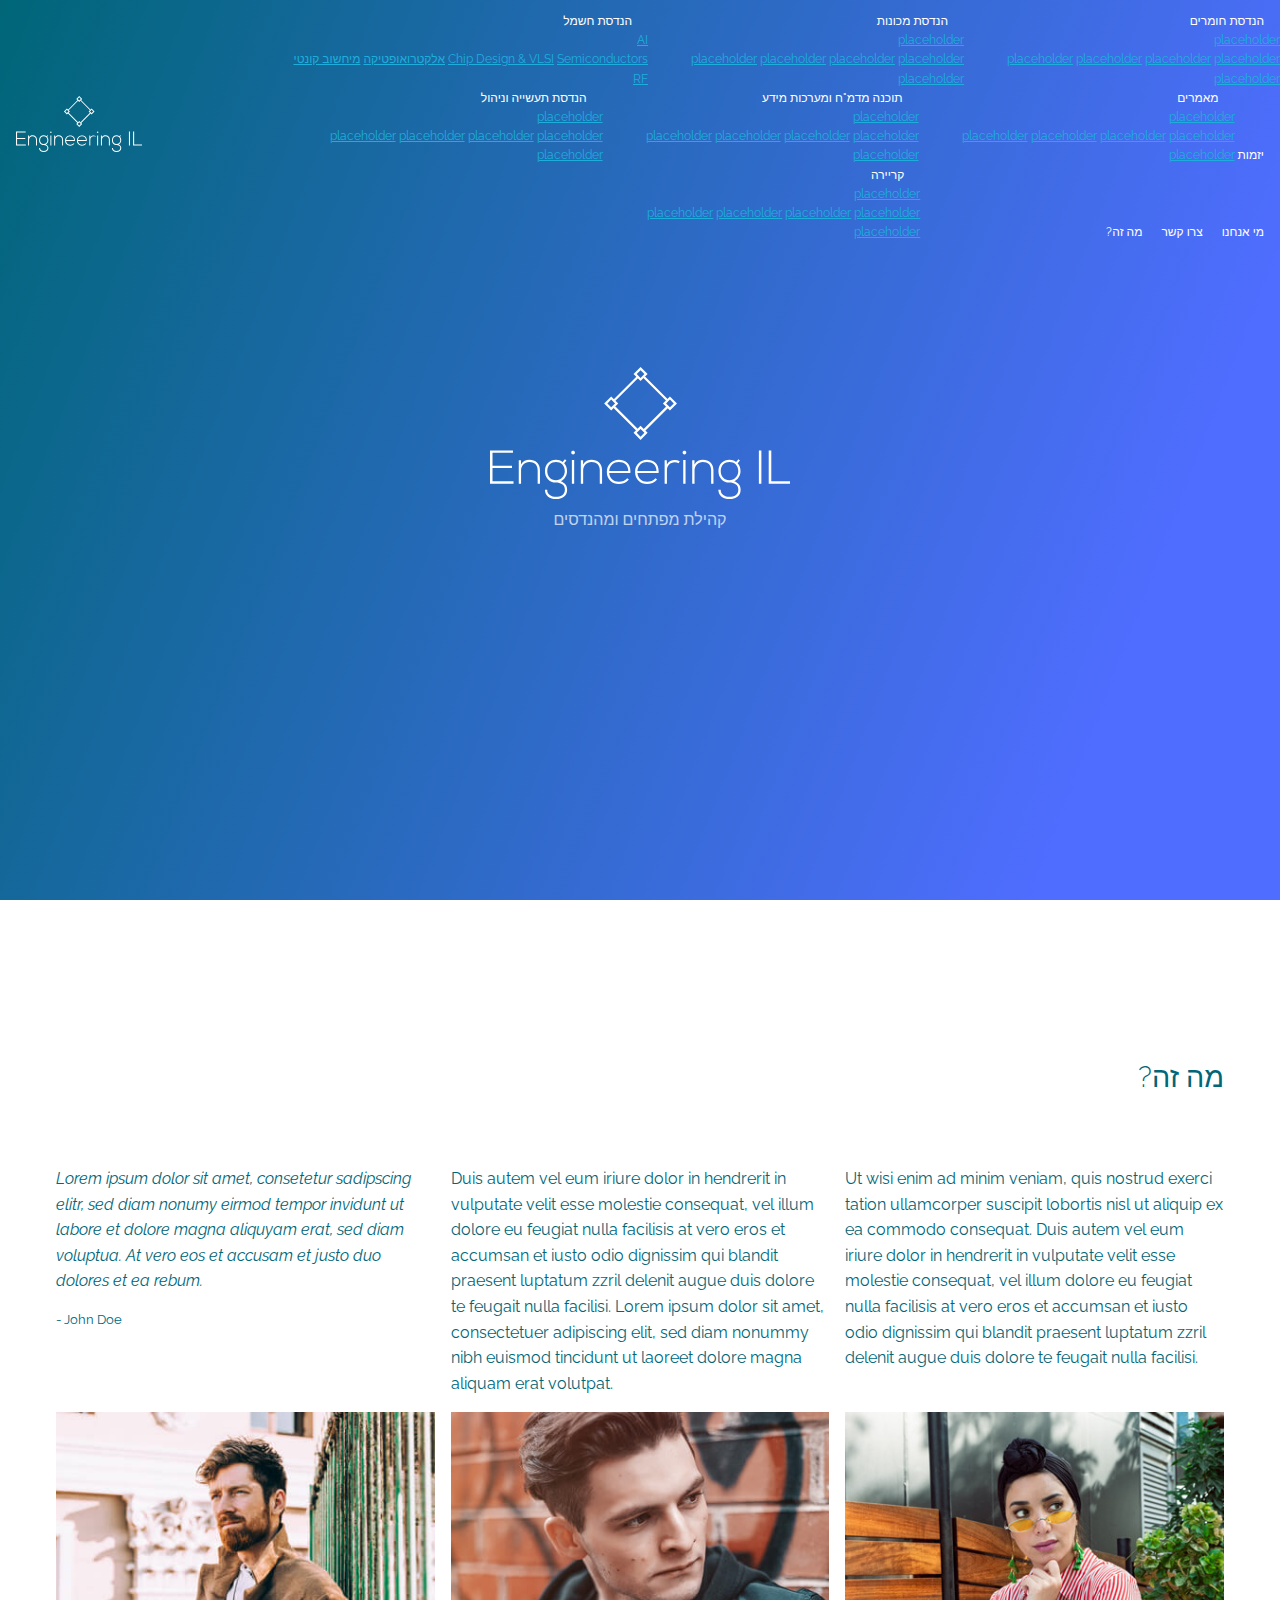
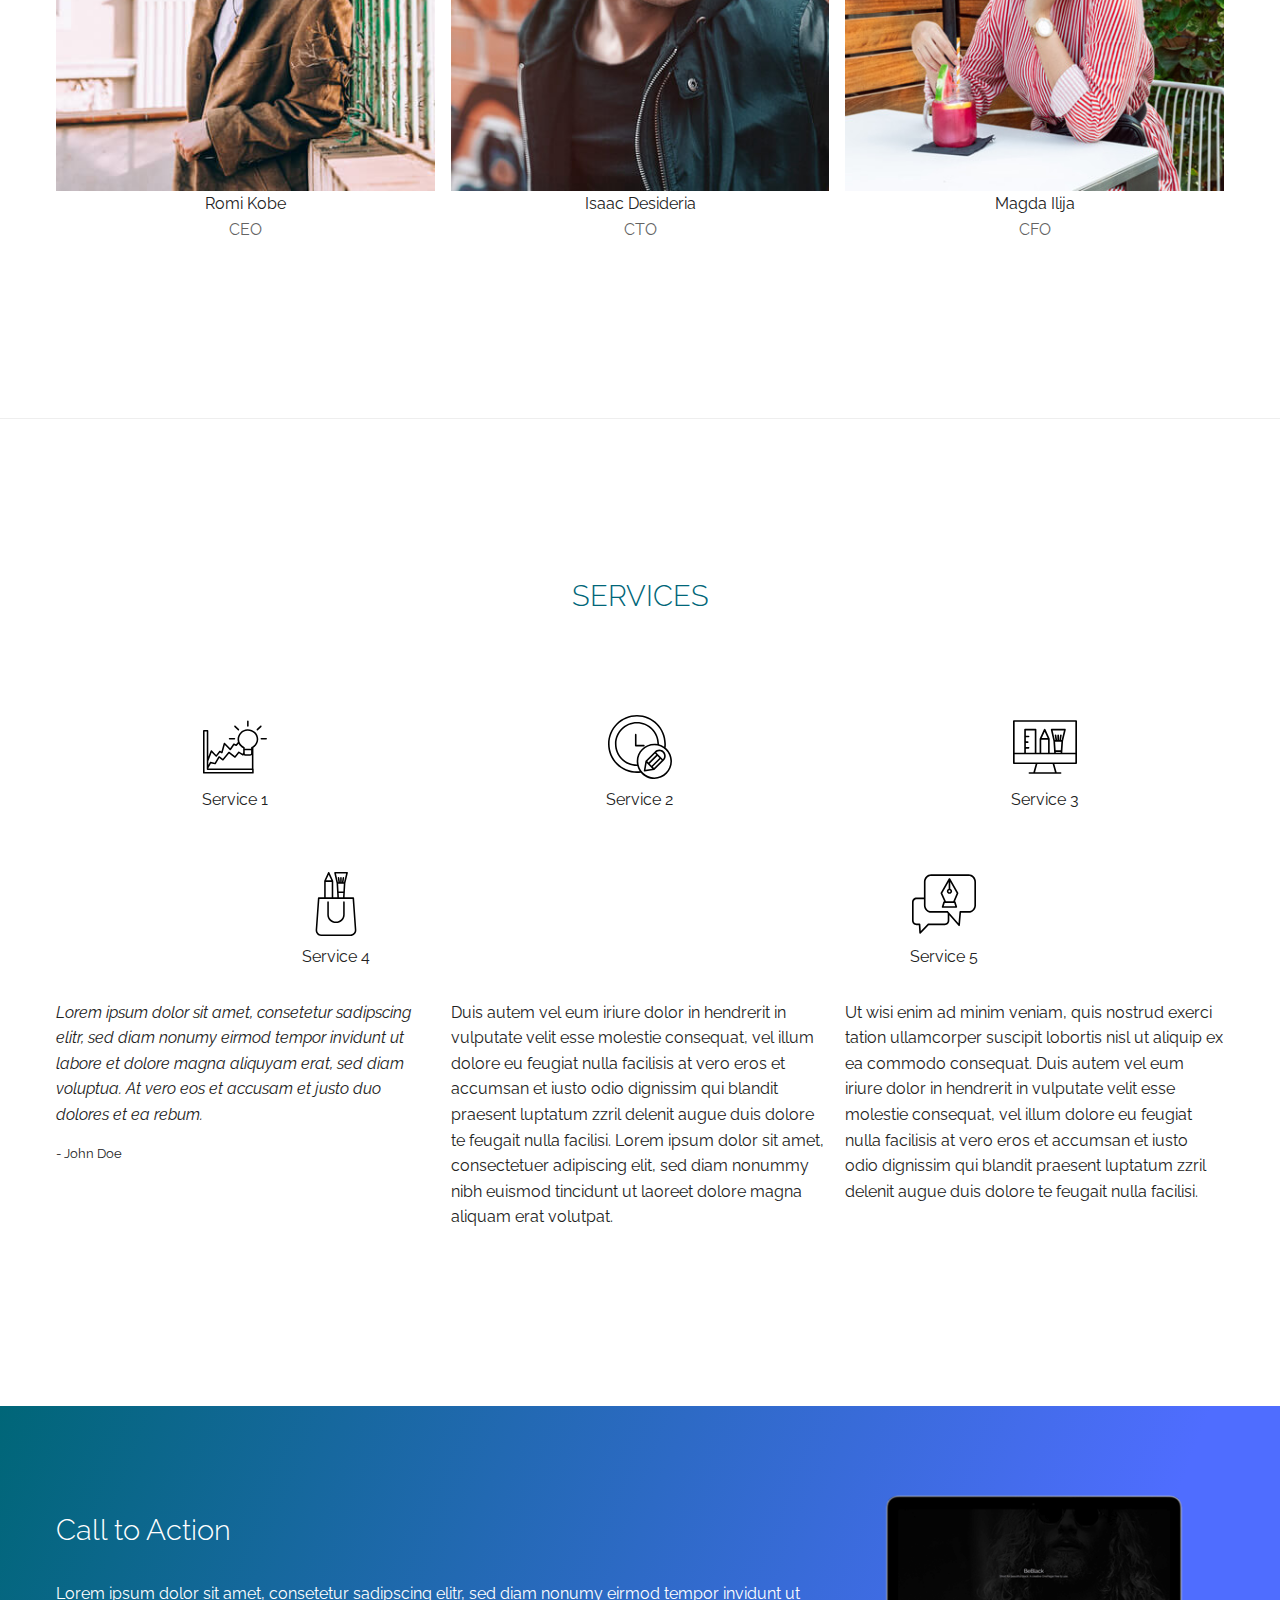
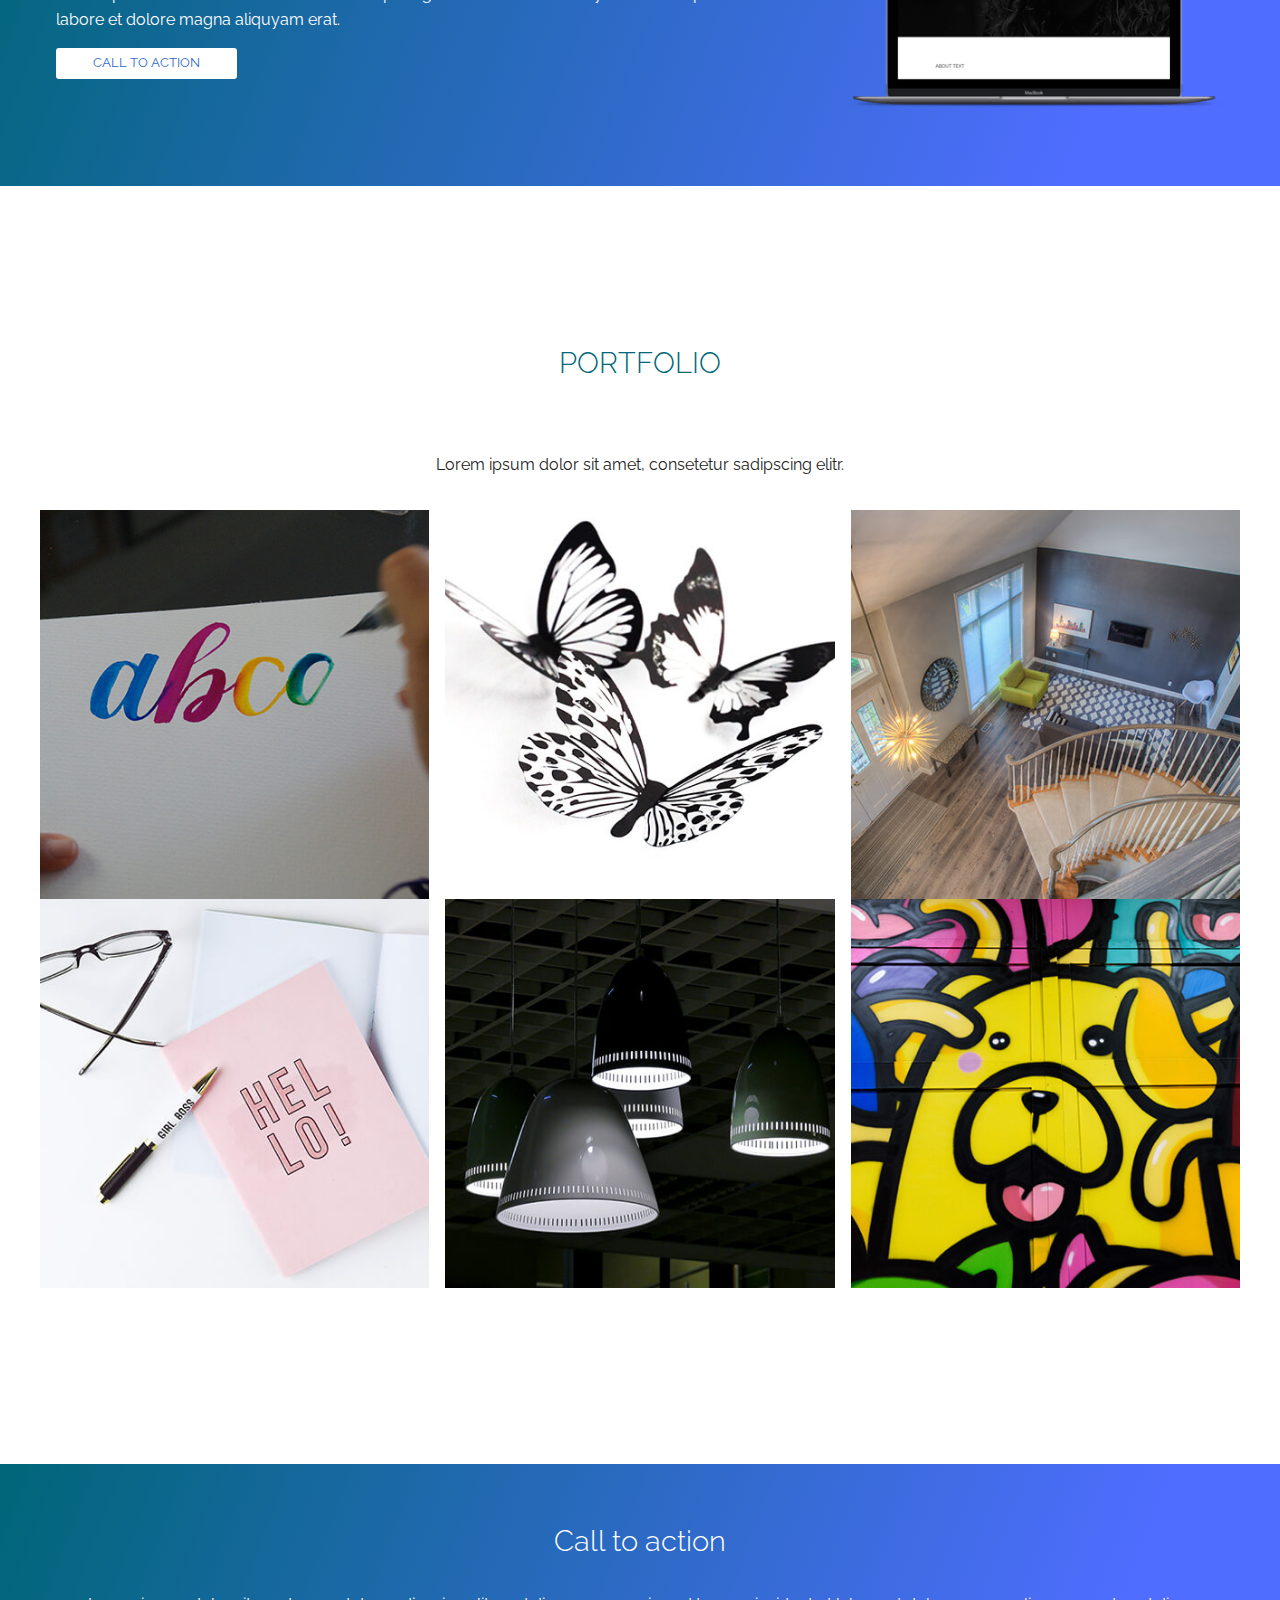
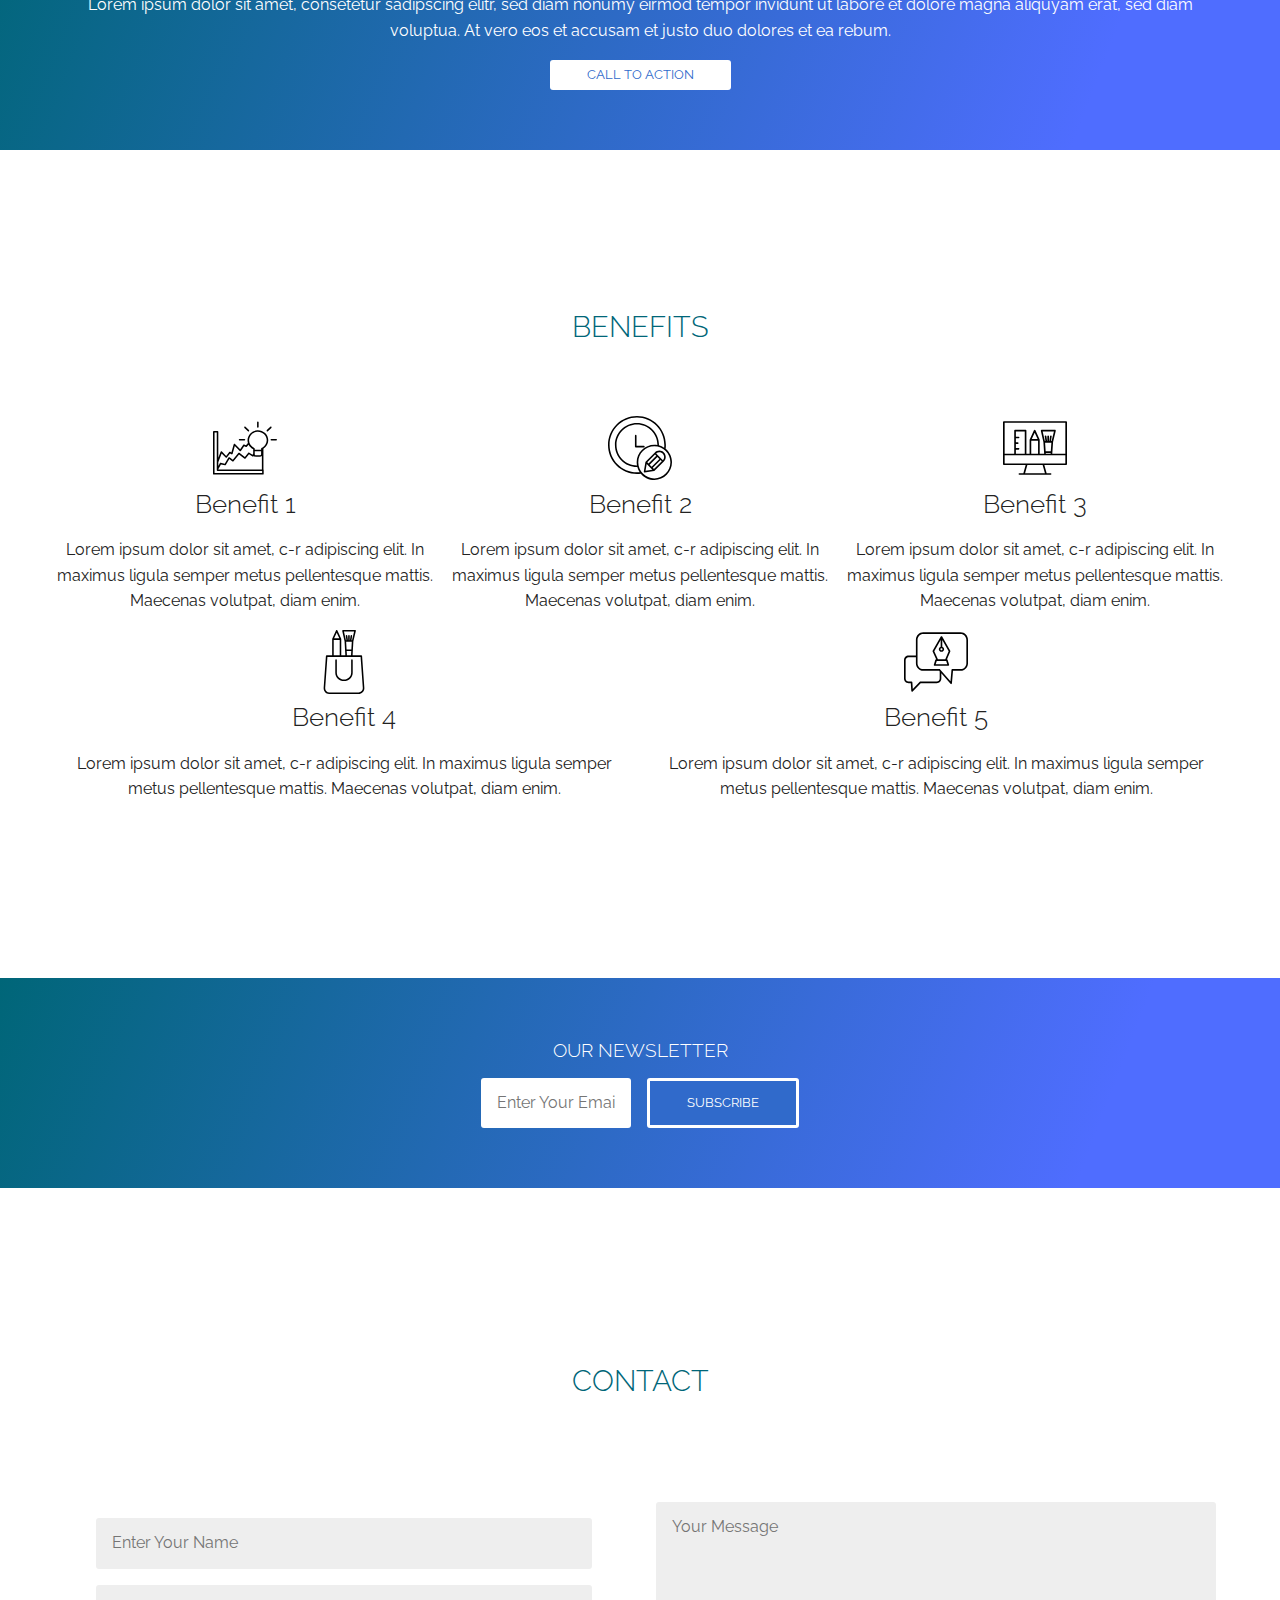
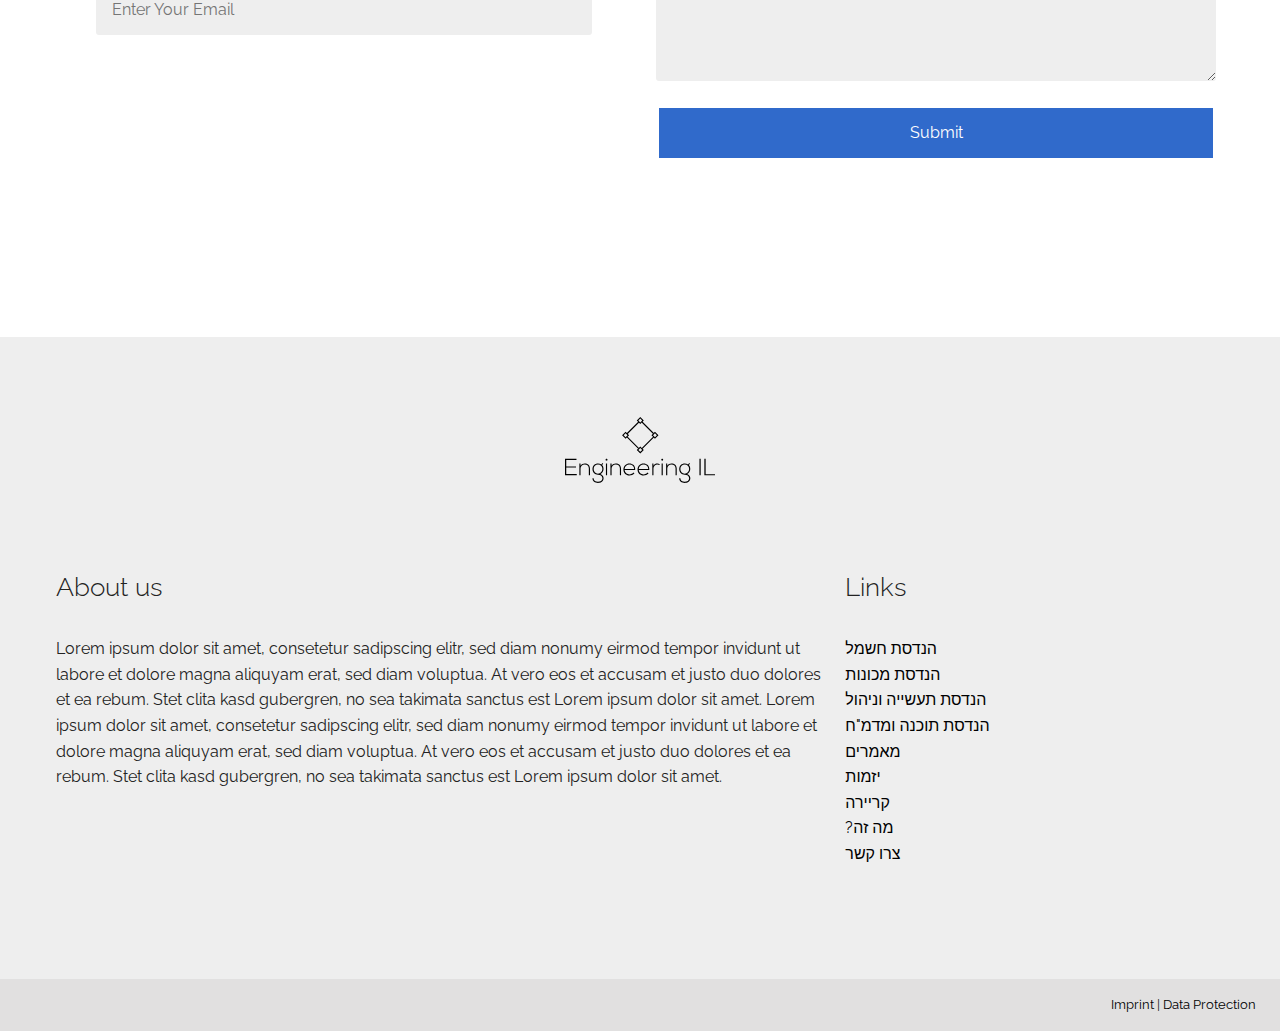
==== commit 88041d5c: "update 25.10" ====
--- a/index.html
+++ b/index.html
@@ -4,7 +4,7 @@
     <title>Enginnering IL</title>
     <meta name="description" content="Engineering IL - Community of Engineers to grow and develop">
     <!-- <link rel="author" href="https://lautenschlager.de" /> -->
-    <link rel="icon" type="image/png" sizes="32x32" href="img/favicon.png"> <!-- Thats the Icon on near the tab name  -->
+    <link rel="icon" type="image/png" sizes="32x32" href="logo/default-logo-isolated-symbol.png"> <!-- Thats the Icon on near the tab name  -->
     <link rel="stylesheet" type="text/css" href="css/normalize.min.css" media="all" />
     <link href="https://fonts.googleapis.com/css?family=Raleway&display=swap" rel="stylesheet">
     <link rel="stylesheet" type="text/css" href="css/flexboxgrid.css" media="all" />
@@ -93,7 +93,7 @@
                         </ul>
                     </li>
 
-                    <li><a class="eu_white_navbarbutton"  href="#benefits">יזמות</a></li> <!-- Entrepreneurship -->
+                    <li><a class="eu_white_navbarbutton"  href="entrep.html">יזמות</a></li> <!-- Entrepreneurship -->
 
                     <li class="dropdown">
                         <a href="#" class="dropdown-toggle eu_white_navbarbutton" data-toggle="dropdown" aria-haspopup="true" aria-expanded="false">קריירה<span class="caret"></span></a>
@@ -109,9 +109,9 @@
 
                     <li class="eu_navbuffer"><a  href="#benefits"></a></li> <!-- buffer -->
 
-                    <li><a class="eu_white_navbarbutton"  href="whatda.html">?מה זה</a></li> <!-- What da? -->
-
-                    <li><a class="eu_white_navbarbutton"  href="#contact">צרו קשר</a></li> <!-- Contact -->
+                    <li><a class="eu_white_navbarbutton"  href="WhatDa.html">?מה זה</a></li> <!-- What da? -->
+
+                    <li><a class="eu_white_navbarbutton"  href="contact.html">צרו קשר</a></li> <!-- Contact -->
 
                     <li><a class="eu_white_navbarbutton"  href="theCrew.html">מי אנחנו</a></li><!-- The crew -->
                 </ul>
--- a/css/theme.css
+++ b/css/theme.css
@@ -130,7 +130,7 @@
 }
 
 .eu_navbar {
-	font-size: 20px;
+	font-size: 14px;
 
 
 }
@@ -433,7 +433,8 @@
 		margin:  0 auto;
 	}
 	.navigation-bar nav{
-		display: none;
+		font-size: 12px;
+		/*display: none;*/
 	}
 
 	.row {
@@ -447,6 +448,25 @@
 	}
 }
 
+@media (max-width: 1000px) {
+	.navigation-bar .logo{
+		margin:  0 auto;
+	}
+	.navigation-bar nav{
+		font-size: 8px;
+		/*display: none;*/
+	}
+
+	.row {
+		margin: 0 auto;
+		padding-left: 1rem; 
+		padding-right: 1rem; 
+	}
+
+	.cta .display {
+		margin-top: 1rem;
+	}
+}
 
 /* animation  */
 @-webkit-keyframes fade-in {
@@ -494,3 +514,29 @@
 .eu_padding-bottom4vh {
 	padding-bottom: 4vh;
 }
+
+.eu_padding-top2vh {
+	padding-top: 2vh;
+}
+
+.eu_content1 { /*I was here when I stopped*/
+	font-size: 18px;
+	direction: rtl;
+	text-align: right;
+	margin-bottom: auto;
+	word-wrap: break-word ;
+	text-overflow: ellipsis;
+
+}
+
+/*@media only screen and (max-width: 600px) { 
+	.eu_navbar{
+		font-size: 16px;
+	}
+}
+
+@media only screen and (max-width: 400px) { 
+	.eu_navbar{
+		font-size: 12px;
+	}
+}*/